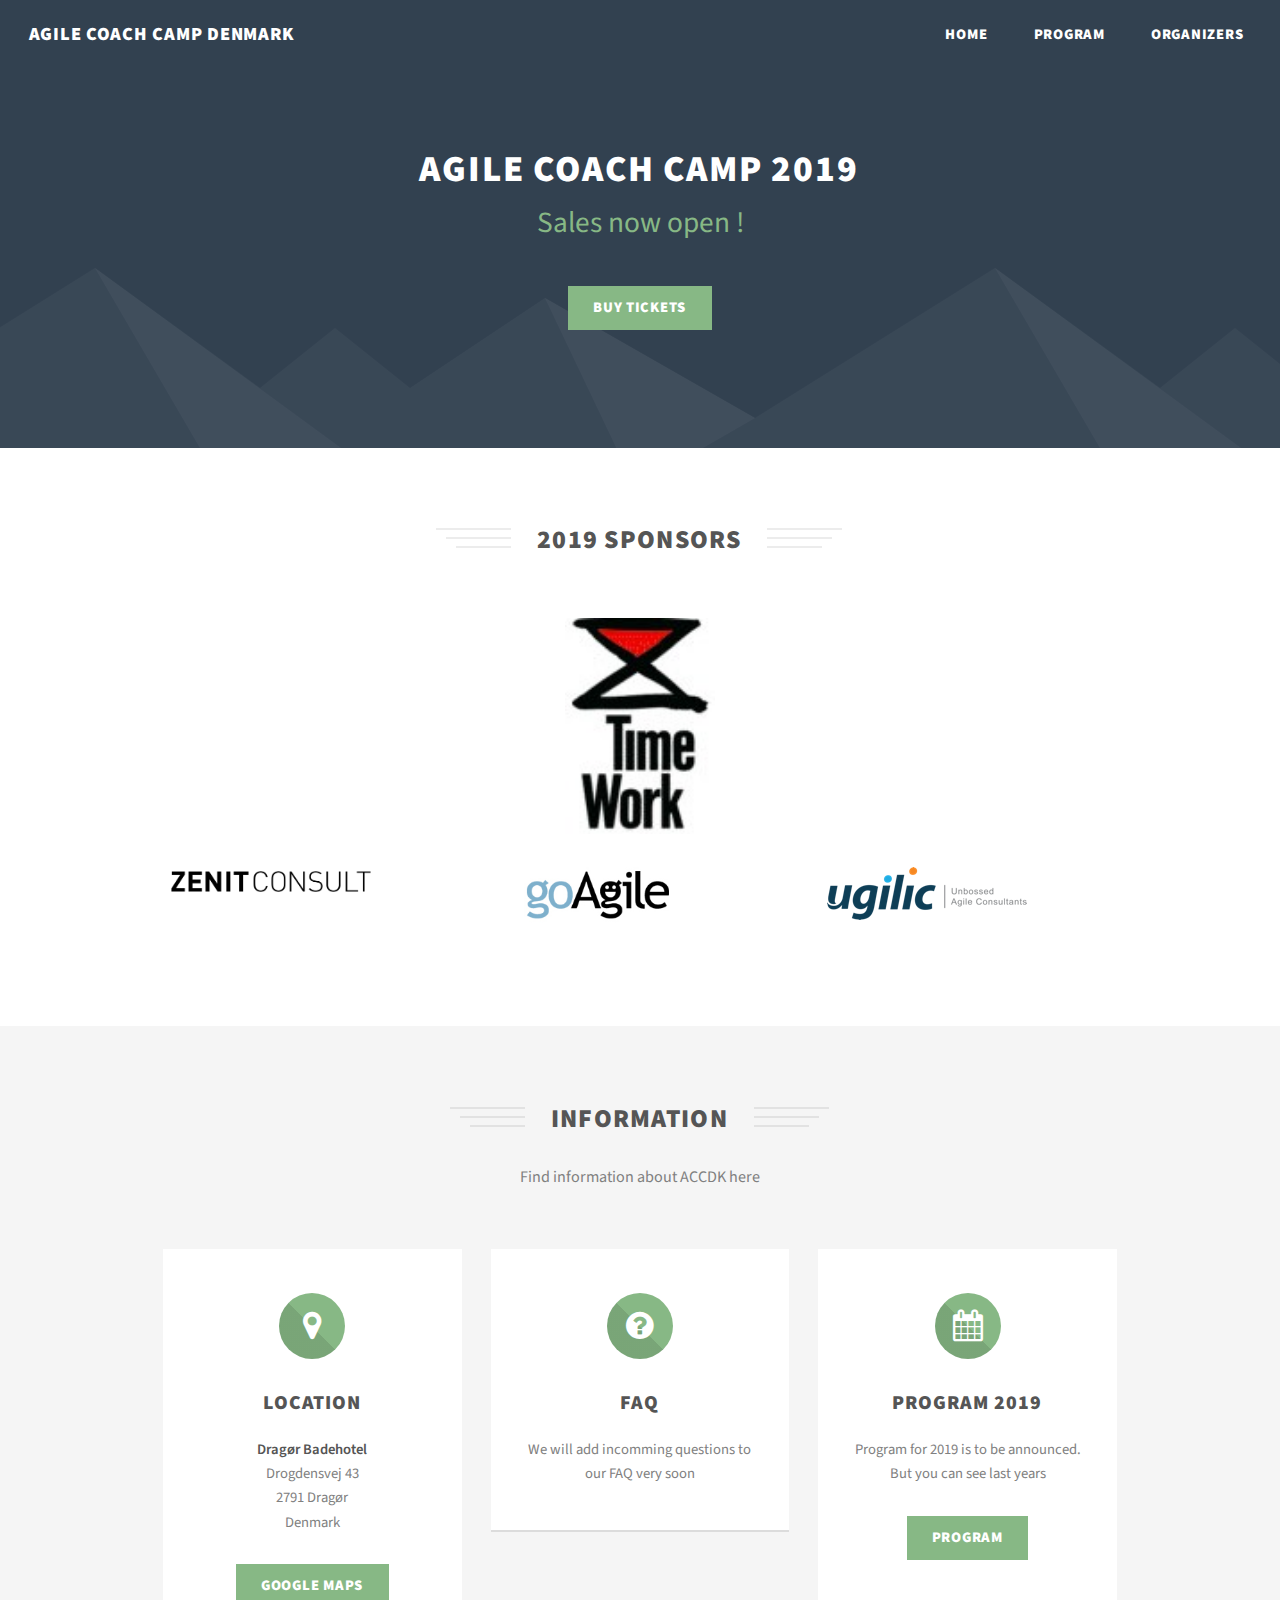
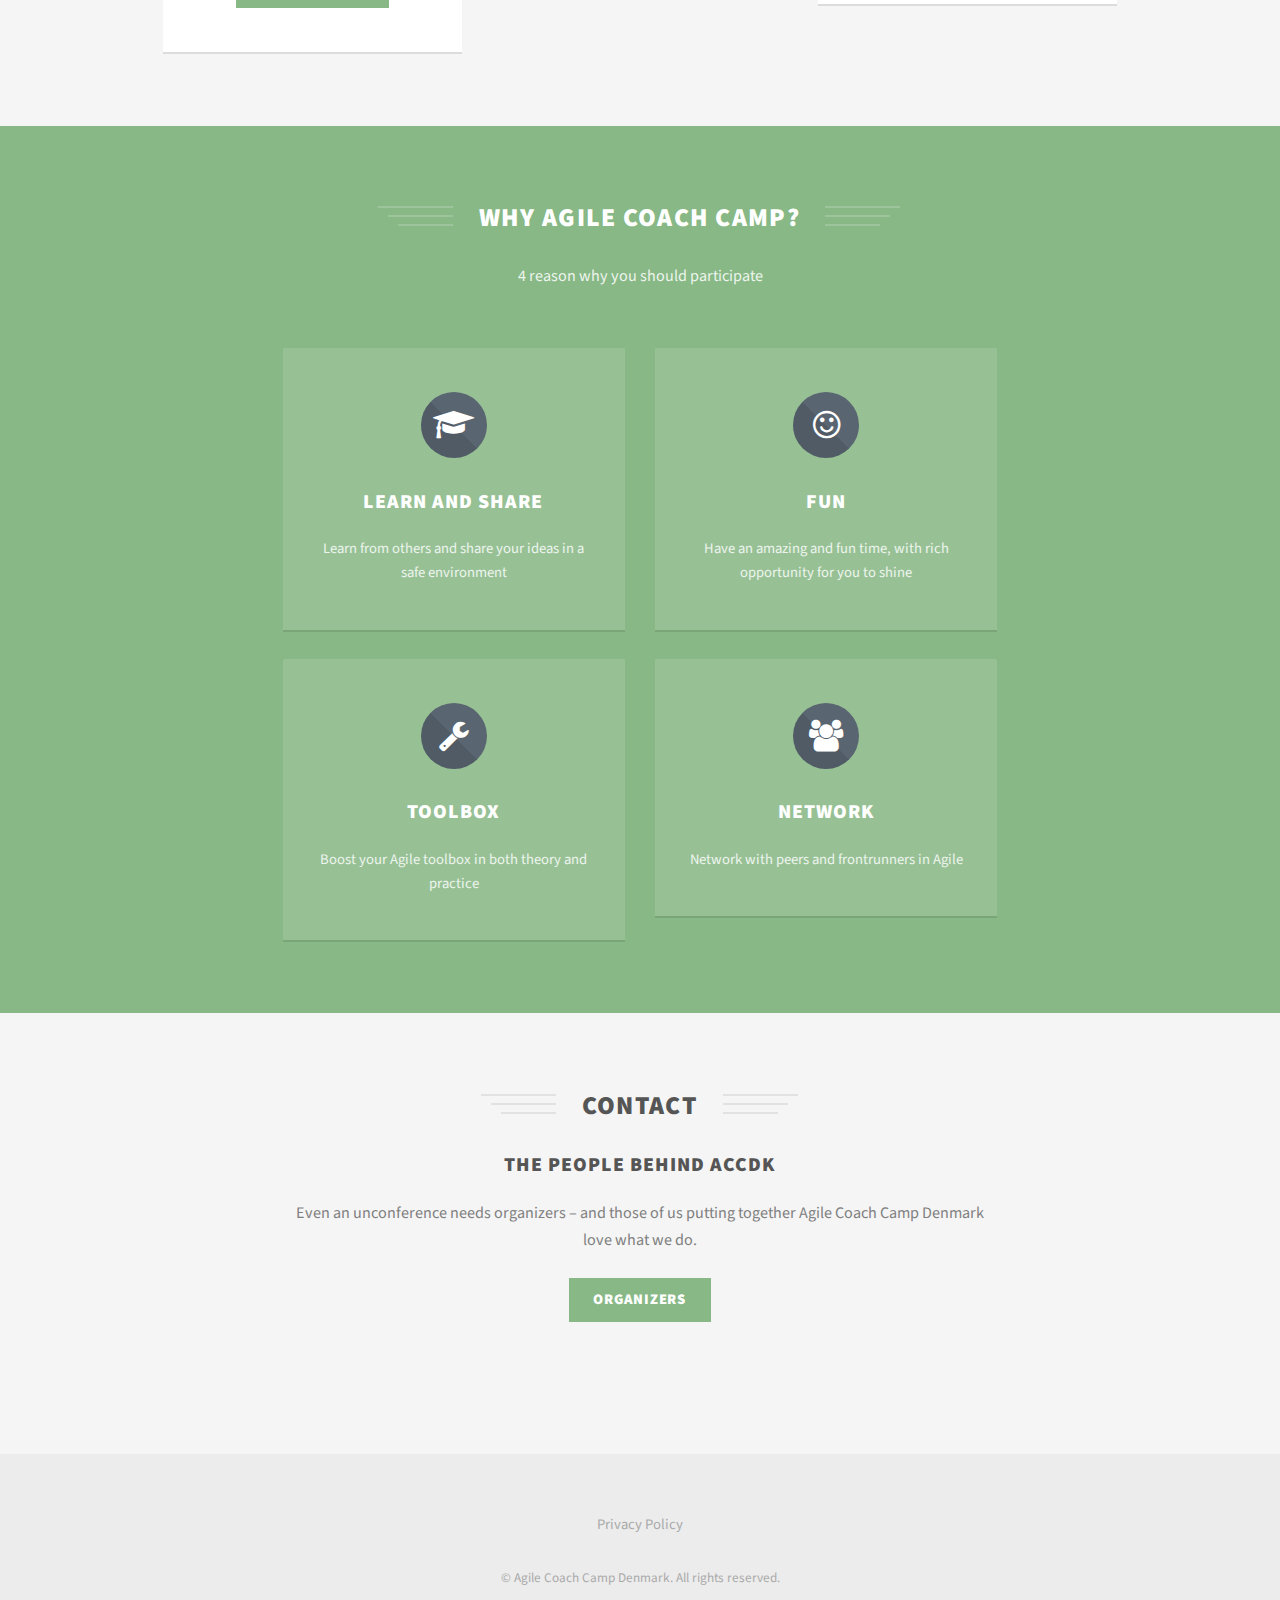
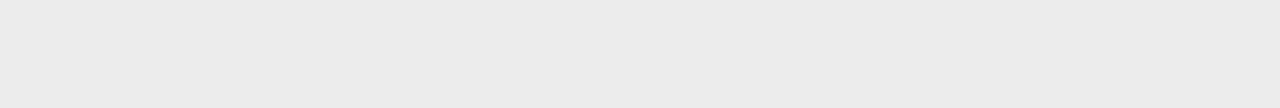
==== index.html @ fc53290f "Link added and text updated" ====
<!DOCTYPE HTML>
<!--
	Elevation by Pixelarity
	pixelarity.com | hello@pixelarity.com
	License: pixelarity.com/license
-->
<html>

<head>
	<title>ACCDK</title>
	<meta charset="utf-8" />
	<meta name="viewport" content="width=device-width, initial-scale=1, user-scalable=no" />
	<link rel="stylesheet" href="assets/css/main.css" />
</head>

<body class="landing is-preload">
	<div id="page-wrapper">

		<!-- Header -->
		<header id="header" class="alt">
			<h1><a href="index.html">Agile Coach Camp Denmark</a></h1>
			<nav id="nav">
				<ul>
					<li><a href="index.html">Home</a></li>
					<li><a href="program.html">Program</a></li>
					<!-- <li><a href="faq.html">FAQ</a></li> -->
					<li><a href="organizers.html">Organizers</a></li>
				</ul>
			</nav>
		</header>

		<!-- Banner -->
		<section id="banner">
			<h2>Agile Coach Camp 2019</h2>
			<p>Sales now open !</p>
			<ul class="actions special">
				<!-- <li><a target="_blank" href="https://www.youtube.com/watch?v=vhBuiyk7rZU" class="button">2017 Video on Youtube</a></li> -->
				<li><a target="_blank" href="https://www.eventbrite.com/e/accdk2019-tickets-55067062065" class="button">Buy tickets</a></li>
			</ul>
		</section>
		<!-- Sponsors -->
		<div class="wrapper style3">
			<section class="container">
				<header class="major">
					<h2>2019 Sponsors</h2>
				</header>

				<!-- Main sponsor -->
				<div class="row">
					<div class="col-3 col-12-narrower">
						<!-- empty col -->
					</div>
					<div class="col-6 col-12-narrower">
						<section class="special">
							<a href="#" class="image" ><img class="center" style="width: 150px" src="images/timework.jpg" alt="" /></a>
						</section>
					</div>

					<div class="col-3 col-12-narrower">
						<!-- empty col -->
					</div>

				</div>

				<div class="row">

			<div class="col-12 col-12-narrower"><br></div>

				</div>
				<!-- Other sponsors -->
				<div class="row">

					<div class="col-3 col-12-narrower">
						<section class="special">
							<a href="#" class="image fit"><img class="center" style="width: 200px" src="images/zenit.png" alt="" /></a>
						</section>
					</div>
					<div class="col-1 col-12-narrower">
						<!-- empty col -->
					</div>

					<div class="col-3 col-12-narrower">
						<section class="special">
							<a href="#" class="image fit"><img class="center" style="width: 150px" src="images/goagile.jpg" alt="" /></a>
						</section>
					</div>
					<div class="col-1 col-12-narrower">
						<!-- empty col -->
					</div>
					<div class="col-3 col-12-narrower">
						<section class="special">
							<a href="#" class="image fit"><img class="center" style="width: 200px" src="images/ugilic.png" alt="" /></a>
						</section>
					</div>
				</div>
			</section>
		</div>



		<!-- Information -->
		<div class="wrapper style1">
			<section class="container">
				<header class="major">
					<h2>Information</h2>
					<p>Find information about ACCDK here</p>
				</header>
				<div class="row gtr-uniform">
					<div class="col-4 col-12-narrower">
						<section class="box special">
							<p>
							<i class="icon major fa-map-marker"></i>
							<h3>Location</h3>
							<b>Dragør Badehotel</b><br>
							Drogdensvej 43<br>
							2791 Dragør<br>
							Denmark
							</p>
							<ul class="actions special">
								<li><a target="_blank" href="https://www.google.com/maps/place/Copenhagen+Airporthotel+%2F+Drag%C3%B8r+Badehotel/@55.5902562,12.6710978,17z/data=!3m1!4b1!4m5!3m4!1s0x4653aa4b12df335d:0x55a344639cdb1934!8m2!3d55.5902562!4d12.6732865" class="button">Google maps</a></li>
							</ul>

						</section>
					</div>
					<div class="col-4 col-12-narrower">
						<section class="box special">
							<i class="icon major fa-question-circle"></i>
							<h3>FAQ</h3>
							<p>We will add incomming questions to our FAQ very soon</p>
							<!-- <p>If you have any questions regarding ACCDK, visit our FAQ</p> -->
							<!-- <ul class="actions special">
								<li><a href="#" class="button">FAQ</a></li>
							</ul> -->
						</section>
					</div>
					<div class="col-4 col-12-narrower">
						<section class="box special">
							<i class="icon major fa-calendar"></i>
							<h3>Program 2019</h3>
							<p>Program for 2019 is to be announced. But you can see last years</p>
							<ul class="actions special">
								<li><a href="program.html" class="button">Program</a></li>
							</ul>
						</section>
					</div>
				</div>
			</section>
		</div>


		<!-- Two -->
		<div class="wrapper style2">
			<section class="container medium">
				<header class="major">
					<h2>Why Agile Coach Camp?</h2>
					<p>4 reason why you should participate</p>
				</header>
				<div class="row gtr-uniform">
					<div class="col-6 col-12-narrower">
						<section class="box special">
							<i class="icon major alt fa-graduation-cap"></i>
							<h3>Learn and share</h3>
							<p>Learn from others and share your ideas in a safe environment</p>
						</section>
					</div>
					<div class="col-6 col-12-narrower">
						<section class="box special">
							<i class="icon major alt fa-smile-o"></i>
							<h3>Fun</h3>
							<p>Have an amazing and fun time, with rich opportunity for you to shine</p>
						</section>
					</div>
					<div class="col-6 col-12-narrower">
						<section class="box special">
							<i class="icon major alt fa-wrench"></i>
							<h3>Toolbox</h3>
							<p>Boost your Agile toolbox in both theory and practice</p>
						</section>
					</div>
					<div class="col-6 col-12-narrower">
						<section class="box special">
							<i class="icon major alt fa-users"></i>
							<h3>Network</h3>
							<p>Network with peers and frontrunners in Agile</p>
						</section>
					</div>
				</div>
			</section>
		</div>


		<!-- Four -->
		<div class="wrapper style1">
			<section class="container medium">
				<header class="major">
					<h2>Contact</h2>
					<h3>The people behind ACCDK</h3>

					<p>
						Even an unconference needs organizers – and those of us putting together Agile Coach Camp Denmark love what we do.
					</p>
					<br>
					<ul class="actions special">
						<li><a href="organizers.html" class="button">Organizers</a></li>
					</ul>
				</header>

			</section>
		</div>

		<!-- Footer -->
		<footer id="footer">
			<ul class="menu">
				<li><a href="#">Privacy Policy</a></li>
			</ul>
			<div class="copyright">
				&copy; Agile Coach Camp Denmark. All rights reserved.
			</div>
		</footer>

	</div>

	<!-- Scripts -->
	<script src="assets/js/jquery.min.js"></script>
	<script src="assets/js/jquery.dropotron.min.js"></script>
	<script src="assets/js/jquery.scrollex.min.js"></script>
	<script src="assets/js/browser.min.js"></script>
	<script src="assets/js/breakpoints.min.js"></script>
	<script src="assets/js/util.js"></script>
	<script src="assets/js/main.js"></script>

</body>

</html>
---- assets/css/main.css ----
@import url("font-awesome.min.css");
@import url("https://fonts.googleapis.com/css?family=Source+Sans+Pro:400,400italic,600,600italic,700,900");
/*
	Elevation by Pixelarity
	pixelarity.com | hello@pixelarity.com
	License: pixelarity.com/license
*/
html,
body,
div,
span,
applet,
object,
iframe,
h1,
h2,
h3,
h4,
h5,
h6,
p,
blockquote,
pre,
a,
abbr,
acronym,
address,
big,
cite,
code,
del,
dfn,
em,
img,
ins,
kbd,
q,
s,
samp,
small,
strike,
strong,
sub,
sup,
tt,
var,
b,
u,
i,
center,
dl,
dt,
dd,
ol,
ul,
li,
fieldset,
form,
label,
legend,
table,
caption,
tbody,
tfoot,
thead,
tr,
th,
td,
article,
aside,
canvas,
details,
embed,
figure,
figcaption,
footer,
header,
hgroup,
menu,
nav,
output,
ruby,
section,
summary,
time,
mark,
audio,
video {
  margin: 0;
  padding: 0;
  border: 0;
  font-size: 100%;
  font: inherit;
  vertical-align: baseline; }

article,
aside,
details,
figcaption,
figure,
footer,
header,
hgroup,
menu,
nav,
section {
  display: block; }

body {
  line-height: 1; }

ol,
ul {
  list-style: none; }

blockquote,
q {
  quotes: none; }
  blockquote:before, blockquote:after,
  q:before,
  q:after {
    content: '';
    content: none; }

table {
  border-collapse: collapse;
  border-spacing: 0; }

body {
  -webkit-text-size-adjust: none; }

mark {
  background-color: transparent;
  color: inherit; }

input::-moz-focus-inner {
  border: 0;
  padding: 0; }

input,
select,
textarea {
  -moz-appearance: none;
  -webkit-appearance: none;
  -ms-appearance: none;
  appearance: none; }

/* Basic */
html {
  box-sizing: border-box; }

*,
*:before,
*:after {
  box-sizing: inherit; }

body {
  background: #ffffff; }
  body.is-preload *,
  body.is-preload *:before,
  body.is-preload *:after {
    -moz-animation: none !important;
    -webkit-animation: none !important;
    -ms-animation: none !important;
    animation: none !important;
    -moz-transition: none !important;
    -webkit-transition: none !important;
    -ms-transition: none !important;
    transition: none !important; }

body,
input,
select,
textarea {
  color: #808080;
  font-family: "Source Sans Pro", Helvetica, sans-serif;
  font-size: 13pt;
  font-weight: 400;
  line-height: 1.65em; }

a {
  -moz-transition: color 0.2s ease-in-out;
  -webkit-transition: color 0.2s ease-in-out;
  -ms-transition: color 0.2s ease-in-out;
  transition: color 0.2s ease-in-out;
  color: #87b885;
  text-decoration: underline; }
  a:hover {
    color: #87b885 !important;
    text-decoration: none; }

strong,
b {
  color: #555555;
  font-weight: 600; }

em,
i {
  font-style: italic; }

p {
  margin: 0 0 2em 0; }

h1,
h2,
h3,
h4,
h5,
h6 {
  color: #555555;
  font-weight: 900;
  letter-spacing: 0.05em;
  line-height: 1em;
  margin: 0 0 1em 0;
  text-indent: -0.05em;
  text-transform: uppercase; }
  h1 a,
  h2 a,
  h3 a,
  h4 a,
  h5 a,
  h6 a {
    color: inherit;
    text-decoration: none; }

h2 {
  font-size: 1.75em;
  line-height: 1.5em; }

h3 {
  font-size: 1.35em;
  line-height: 1.5em; }

h4 {
  font-size: 1.1em;
  line-height: 1.5em; }

h5 {
  font-size: 0.9em;
  line-height: 1.5em; }

h6 {
  font-size: 0.7em;
  line-height: 1.5em; }

sub {
  font-size: 0.8em;
  position: relative;
  top: 0.5em; }

sup {
  font-size: 0.8em;
  position: relative;
  top: -0.5em; }

hr {
  border: 0;
  border-bottom: solid 1px #dddddd;
  margin: 2em 0; }
  hr.major {
    margin: 3em 0; }

blockquote {
  border-left: solid 4px #dddddd;
  font-style: italic;
  margin: 0 0 2em 0;
  padding: 0.5em 0 0.5em 2em; }

pre {
  -webkit-overflow-scrolling: touch;
  background: #f0f0f0;
  font-family: monospace;
  font-size: 0.9em;
  line-height: 1.75em;
  margin: 0 0 2em 0;
  overflow-x: auto;
  padding: 1em 1.5em; }

code {
  background: #f0f0f0;
  font-family: monospace;
  font-size: 0.9em;
  margin: 0 0.25em;
  padding: 0.25em 0.65em; }

.align-left {
  text-align: left; }

.align-center {
  text-align: center; }

.align-right {
  text-align: right; }

/* Row */
.row {
  display: flex;
  flex-wrap: wrap;
  box-sizing: border-box;
  align-items: stretch; }
  .row > * {
    box-sizing: border-box; }
  .row.gtr-uniform > * > :last-child {
    margin-bottom: 0; }
  .row.aln-left {
    justify-content: flex-start; }
  .row.aln-center {
    justify-content: center; }
  .row.aln-right {
    justify-content: flex-end; }
  .row.aln-top {
    align-items: flex-start; }
  .row.aln-middle {
    align-items: center; }
  .row.aln-bottom {
    align-items: flex-end; }
  .row > .imp {
    order: -1; }
  .row > .col-1 {
    width: 8.3333333333%; }
  .row > .off-1 {
    margin-left: 8.3333333333%; }
  .row > .col-2 {
    width: 16.6666666667%; }
  .row > .off-2 {
    margin-left: 16.6666666667%; }
  .row > .col-3 {
    width: 25%; }
  .row > .off-3 {
    margin-left: 25%; }
  .row > .col-4 {
    width: 33.3333333333%; }
  .row > .off-4 {
    margin-left: 33.3333333333%; }
  .row > .col-5 {
    width: 41.6666666667%; }
  .row > .off-5 {
    margin-left: 41.6666666667%; }
  .row > .col-6 {
    width: 50%; }
  .row > .off-6 {
    margin-left: 50%; }
  .row > .col-7 {
    width: 58.3333333333%; }
  .row > .off-7 {
    margin-left: 58.3333333333%; }
  .row > .col-8 {
    width: 66.6666666667%; }
  .row > .off-8 {
    margin-left: 66.6666666667%; }
  .row > .col-9 {
    width: 75%; }
  .row > .off-9 {
    margin-left: 75%; }
  .row > .col-10 {
    width: 83.3333333333%; }
  .row > .off-10 {
    margin-left: 83.3333333333%; }
  .row > .col-11 {
    width: 91.6666666667%; }
  .row > .off-11 {
    margin-left: 91.6666666667%; }
  .row > .col-12 {
    width: 100%; }
  .row > .off-12 {
    margin-left: 100%; }
  .row.gtr-0 {
    margin-top: 0;
    margin-left: 0em; }
    .row.gtr-0 > * {
      padding: 0 0 0 0em; }
    .row.gtr-0.gtr-uniform {
      margin-top: 0em; }
      .row.gtr-0.gtr-uniform > * {
        padding-top: 0em; }
  .row.gtr-25 {
    margin-top: 0;
    margin-left: -0.75em; }
    .row.gtr-25 > * {
      padding: 0 0 0 0.75em; }
    .row.gtr-25.gtr-uniform {
      margin-top: -0.75em; }
      .row.gtr-25.gtr-uniform > * {
        padding-top: 0.75em; }
  .row.gtr-50 {
    margin-top: 0;
    margin-left: -1.5em; }
    .row.gtr-50 > * {
      padding: 0 0 0 1.5em; }
    .row.gtr-50.gtr-uniform {
      margin-top: -1.5em; }
      .row.gtr-50.gtr-uniform > * {
        padding-top: 1.5em; }
  .row {
    margin-top: 0;
    margin-left: -3em; }
    .row > * {
      padding: 0 0 0 3em; }
    .row.gtr-uniform {
      margin-top: -3em; }
      .row.gtr-uniform > * {
        padding-top: 3em; }
  .row.gtr-150 {
    margin-top: 0;
    margin-left: -4.5em; }
    .row.gtr-150 > * {
      padding: 0 0 0 4.5em; }
    .row.gtr-150.gtr-uniform {
      margin-top: -4.5em; }
      .row.gtr-150.gtr-uniform > * {
        padding-top: 4.5em; }
  .row.gtr-200 {
    margin-top: 0;
    margin-left: -6em; }
    .row.gtr-200 > * {
      padding: 0 0 0 6em; }
    .row.gtr-200.gtr-uniform {
      margin-top: -6em; }
      .row.gtr-200.gtr-uniform > * {
        padding-top: 6em; }
  @media screen and (max-width: 1680px) {
    .row {
      display: flex;
      flex-wrap: wrap;
      box-sizing: border-box;
      align-items: stretch; }
      .row > * {
        box-sizing: border-box; }
      .row.gtr-uniform > * > :last-child {
        margin-bottom: 0; }
      .row.aln-left {
        justify-content: flex-start; }
      .row.aln-center {
        justify-content: center; }
      .row.aln-right {
        justify-content: flex-end; }
      .row.aln-top {
        align-items: flex-start; }
      .row.aln-middle {
        align-items: center; }
      .row.aln-bottom {
        align-items: flex-end; }
      .row > .imp-wide {
        order: -1; }
      .row > .col-1-wide {
        width: 8.3333333333%; }
      .row > .off-1-wide {
        margin-left: 8.3333333333%; }
      .row > .col-2-wide {
        width: 16.6666666667%; }
      .row > .off-2-wide {
        margin-left: 16.6666666667%; }
      .row > .col-3-wide {
        width: 25%; }
      .row > .off-3-wide {
        margin-left: 25%; }
      .row > .col-4-wide {
        width: 33.3333333333%; }
      .row > .off-4-wide {
        margin-left: 33.3333333333%; }
      .row > .col-5-wide {
        width: 41.6666666667%; }
      .row > .off-5-wide {
        margin-left: 41.6666666667%; }
      .row > .col-6-wide {
        width: 50%; }
      .row > .off-6-wide {
        margin-left: 50%; }
      .row > .col-7-wide {
        width: 58.3333333333%; }
      .row > .off-7-wide {
        margin-left: 58.3333333333%; }
      .row > .col-8-wide {
        width: 66.6666666667%; }
      .row > .off-8-wide {
        margin-left: 66.6666666667%; }
      .row > .col-9-wide {
        width: 75%; }
      .row > .off-9-wide {
        margin-left: 75%; }
      .row > .col-10-wide {
        width: 83.3333333333%; }
      .row > .off-10-wide {
        margin-left: 83.3333333333%; }
      .row > .col-11-wide {
        width: 91.6666666667%; }
      .row > .off-11-wide {
        margin-left: 91.6666666667%; }
      .row > .col-12-wide {
        width: 100%; }
      .row > .off-12-wide {
        margin-left: 100%; }
      .row.gtr-0 {
        margin-top: 0;
        margin-left: 0em; }
        .row.gtr-0 > * {
          padding: 0 0 0 0em; }
        .row.gtr-0.gtr-uniform {
          margin-top: 0em; }
          .row.gtr-0.gtr-uniform > * {
            padding-top: 0em; }
      .row.gtr-25 {
        margin-top: 0;
        margin-left: -0.625em; }
        .row.gtr-25 > * {
          padding: 0 0 0 0.625em; }
        .row.gtr-25.gtr-uniform {
          margin-top: -0.625em; }
          .row.gtr-25.gtr-uniform > * {
            padding-top: 0.625em; }
      .row.gtr-50 {
        margin-top: 0;
        margin-left: -1.25em; }
        .row.gtr-50 > * {
          padding: 0 0 0 1.25em; }
        .row.gtr-50.gtr-uniform {
          margin-top: -1.25em; }
          .row.gtr-50.gtr-uniform > * {
            padding-top: 1.25em; }
      .row {
        margin-top: 0;
        margin-left: -2.5em; }
        .row > * {
          padding: 0 0 0 2.5em; }
        .row.gtr-uniform {
          margin-top: -2.5em; }
          .row.gtr-uniform > * {
            padding-top: 2.5em; }
      .row.gtr-150 {
        margin-top: 0;
        margin-left: -3.75em; }
        .row.gtr-150 > * {
          padding: 0 0 0 3.75em; }
        .row.gtr-150.gtr-uniform {
          margin-top: -3.75em; }
          .row.gtr-150.gtr-uniform > * {
            padding-top: 3.75em; }
      .row.gtr-200 {
        margin-top: 0;
        margin-left: -5em; }
        .row.gtr-200 > * {
          padding: 0 0 0 5em; }
        .row.gtr-200.gtr-uniform {
          margin-top: -5em; }
          .row.gtr-200.gtr-uniform > * {
            padding-top: 5em; } }
  @media screen and (max-width: 1280px) {
    .row {
      display: flex;
      flex-wrap: wrap;
      box-sizing: border-box;
      align-items: stretch; }
      .row > * {
        box-sizing: border-box; }
      .row.gtr-uniform > * > :last-child {
        margin-bottom: 0; }
      .row.aln-left {
        justify-content: flex-start; }
      .row.aln-center {
        justify-content: center; }
      .row.aln-right {
        justify-content: flex-end; }
      .row.aln-top {
        align-items: flex-start; }
      .row.aln-middle {
        align-items: center; }
      .row.aln-bottom {
        align-items: flex-end; }
      .row > .imp-normal {
        order: -1; }
      .row > .col-1-normal {
        width: 8.3333333333%; }
      .row > .off-1-normal {
        margin-left: 8.3333333333%; }
      .row > .col-2-normal {
        width: 16.6666666667%; }
      .row > .off-2-normal {
        margin-left: 16.6666666667%; }
      .row > .col-3-normal {
        width: 25%; }
      .row > .off-3-normal {
        margin-left: 25%; }
      .row > .col-4-normal {
        width: 33.3333333333%; }
      .row > .off-4-normal {
        margin-left: 33.3333333333%; }
      .row > .col-5-normal {
        width: 41.6666666667%; }
      .row > .off-5-normal {
        margin-left: 41.6666666667%; }
      .row > .col-6-normal {
        width: 50%; }
      .row > .off-6-normal {
        margin-left: 50%; }
      .row > .col-7-normal {
        width: 58.3333333333%; }
      .row > .off-7-normal {
        margin-left: 58.3333333333%; }
      .row > .col-8-normal {
        width: 66.6666666667%; }
      .row > .off-8-normal {
        margin-left: 66.6666666667%; }
      .row > .col-9-normal {
        width: 75%; }
      .row > .off-9-normal {
        margin-left: 75%; }
      .row > .col-10-normal {
        width: 83.3333333333%; }
      .row > .off-10-normal {
        margin-left: 83.3333333333%; }
      .row > .col-11-normal {
        width: 91.6666666667%; }
      .row > .off-11-normal {
        margin-left: 91.6666666667%; }
      .row > .col-12-normal {
        width: 100%; }
      .row > .off-12-normal {
        margin-left: 100%; }
      .row.gtr-0 {
        margin-top: 0;
        margin-left: 0em; }
        .row.gtr-0 > * {
          padding: 0 0 0 0em; }
        .row.gtr-0.gtr-uniform {
          margin-top: 0em; }
          .row.gtr-0.gtr-uniform > * {
            padding-top: 0em; }
      .row.gtr-25 {
        margin-top: 0;
        margin-left: -0.5em; }
        .row.gtr-25 > * {
          padding: 0 0 0 0.5em; }
        .row.gtr-25.gtr-uniform {
          margin-top: -0.5em; }
          .row.gtr-25.gtr-uniform > * {
            padding-top: 0.5em; }
      .row.gtr-50 {
        margin-top: 0;
        margin-left: -1em; }
        .row.gtr-50 > * {
          padding: 0 0 0 1em; }
        .row.gtr-50.gtr-uniform {
          margin-top: -1em; }
          .row.gtr-50.gtr-uniform > * {
            padding-top: 1em; }
      .row {
        margin-top: 0;
        margin-left: -2em; }
        .row > * {
          padding: 0 0 0 2em; }
        .row.gtr-uniform {
          margin-top: -2em; }
          .row.gtr-uniform > * {
            padding-top: 2em; }
      .row.gtr-150 {
        margin-top: 0;
        margin-left: -3em; }
        .row.gtr-150 > * {
          padding: 0 0 0 3em; }
        .row.gtr-150.gtr-uniform {
          margin-top: -3em; }
          .row.gtr-150.gtr-uniform > * {
            padding-top: 3em; }
      .row.gtr-200 {
        margin-top: 0;
        margin-left: -4em; }
        .row.gtr-200 > * {
          padding: 0 0 0 4em; }
        .row.gtr-200.gtr-uniform {
          margin-top: -4em; }
          .row.gtr-200.gtr-uniform > * {
            padding-top: 4em; } }
  @media screen and (max-width: 980px) {
    .row {
      display: flex;
      flex-wrap: wrap;
      box-sizing: border-box;
      align-items: stretch; }
      .row > * {
        box-sizing: border-box; }
      .row.gtr-uniform > * > :last-child {
        margin-bottom: 0; }
      .row.aln-left {
        justify-content: flex-start; }
      .row.aln-center {
        justify-content: center; }
      .row.aln-right {
        justify-content: flex-end; }
      .row.aln-top {
        align-items: flex-start; }
      .row.aln-middle {
        align-items: center; }
      .row.aln-bottom {
        align-items: flex-end; }
      .row > .imp-narrow {
        order: -1; }
      .row > .col-1-narrow {
        width: 8.3333333333%; }
      .row > .off-1-narrow {
        margin-left: 8.3333333333%; }
      .row > .col-2-narrow {
        width: 16.6666666667%; }
      .row > .off-2-narrow {
        margin-left: 16.6666666667%; }
      .row > .col-3-narrow {
        width: 25%; }
      .row > .off-3-narrow {
        margin-left: 25%; }
      .row > .col-4-narrow {
        width: 33.3333333333%; }
      .row > .off-4-narrow {
        margin-left: 33.3333333333%; }
      .row > .col-5-narrow {
        width: 41.6666666667%; }
      .row > .off-5-narrow {
        margin-left: 41.6666666667%; }
      .row > .col-6-narrow {
        width: 50%; }
      .row > .off-6-narrow {
        margin-left: 50%; }
      .row > .col-7-narrow {
        width: 58.3333333333%; }
      .row > .off-7-narrow {
        margin-left: 58.3333333333%; }
      .row > .col-8-narrow {
        width: 66.6666666667%; }
      .row > .off-8-narrow {
        margin-left: 66.6666666667%; }
      .row > .col-9-narrow {
        width: 75%; }
      .row > .off-9-narrow {
        margin-left: 75%; }
      .row > .col-10-narrow {
        width: 83.3333333333%; }
      .row > .off-10-narrow {
        margin-left: 83.3333333333%; }
      .row > .col-11-narrow {
        width: 91.6666666667%; }
      .row > .off-11-narrow {
        margin-left: 91.6666666667%; }
      .row > .col-12-narrow {
        width: 100%; }
      .row > .off-12-narrow {
        margin-left: 100%; }
      .row.gtr-0 {
        margin-top: 0;
        margin-left: 0em; }
        .row.gtr-0 > * {
          padding: 0 0 0 0em; }
        .row.gtr-0.gtr-uniform {
          margin-top: 0em; }
          .row.gtr-0.gtr-uniform > * {
            padding-top: 0em; }
      .row.gtr-25 {
        margin-top: 0;
        margin-left: -0.5em; }
        .row.gtr-25 > * {
          padding: 0 0 0 0.5em; }
        .row.gtr-25.gtr-uniform {
          margin-top: -0.5em; }
          .row.gtr-25.gtr-uniform > * {
            padding-top: 0.5em; }
      .row.gtr-50 {
        margin-top: 0;
        margin-left: -1em; }
        .row.gtr-50 > * {
          padding: 0 0 0 1em; }
        .row.gtr-50.gtr-uniform {
          margin-top: -1em; }
          .row.gtr-50.gtr-uniform > * {
            padding-top: 1em; }
      .row {
        margin-top: 0;
        margin-left: -2em; }
        .row > * {
          padding: 0 0 0 2em; }
        .row.gtr-uniform {
          margin-top: -2em; }
          .row.gtr-uniform > * {
            padding-top: 2em; }
      .row.gtr-150 {
        margin-top: 0;
        margin-left: -3em; }
        .row.gtr-150 > * {
          padding: 0 0 0 3em; }
        .row.gtr-150.gtr-uniform {
          margin-top: -3em; }
          .row.gtr-150.gtr-uniform > * {
            padding-top: 3em; }
      .row.gtr-200 {
        margin-top: 0;
        margin-left: -4em; }
        .row.gtr-200 > * {
          padding: 0 0 0 4em; }
        .row.gtr-200.gtr-uniform {
          margin-top: -4em; }
          .row.gtr-200.gtr-uniform > * {
            padding-top: 4em; } }
  @media screen and (max-width: 840px) {
    .row {
      display: flex;
      flex-wrap: wrap;
      box-sizing: border-box;
      align-items: stretch; }
      .row > * {
        box-sizing: border-box; }
      .row.gtr-uniform > * > :last-child {
        margin-bottom: 0; }
      .row.aln-left {
        justify-content: flex-start; }
      .row.aln-center {
        justify-content: center; }
      .row.aln-right {
        justify-content: flex-end; }
      .row.aln-top {
        align-items: flex-start; }
      .row.aln-middle {
        align-items: center; }
      .row.aln-bottom {
        align-items: flex-end; }
      .row > .imp-narrower {
        order: -1; }
      .row > .col-1-narrower {
        width: 8.3333333333%; }
      .row > .off-1-narrower {
        margin-left: 8.3333333333%; }
      .row > .col-2-narrower {
        width: 16.6666666667%; }
      .row > .off-2-narrower {
        margin-left: 16.6666666667%; }
      .row > .col-3-narrower {
        width: 25%; }
      .row > .off-3-narrower {
        margin-left: 25%; }
      .row > .col-4-narrower {
        width: 33.3333333333%; }
      .row > .off-4-narrower {
        margin-left: 33.3333333333%; }
      .row > .col-5-narrower {
        width: 41.6666666667%; }
      .row > .off-5-narrower {
        margin-left: 41.6666666667%; }
      .row > .col-6-narrower {
        width: 50%; }
      .row > .off-6-narrower {
        margin-left: 50%; }
      .row > .col-7-narrower {
        width: 58.3333333333%; }
      .row > .off-7-narrower {
        margin-left: 58.3333333333%; }
      .row > .col-8-narrower {
        width: 66.6666666667%; }
      .row > .off-8-narrower {
        margin-left: 66.6666666667%; }
      .row > .col-9-narrower {
        width: 75%; }
      .row > .off-9-narrower {
        margin-left: 75%; }
      .row > .col-10-narrower {
        width: 83.3333333333%; }
      .row > .off-10-narrower {
        margin-left: 83.3333333333%; }
      .row > .col-11-narrower {
        width: 91.6666666667%; }
      .row > .off-11-narrower {
        margin-left: 91.6666666667%; }
      .row > .col-12-narrower {
        width: 100%; }
      .row > .off-12-narrower {
        margin-left: 100%; }
      .row.gtr-0 {
        margin-top: 0;
        margin-left: 0em; }
        .row.gtr-0 > * {
          padding: 0 0 0 0em; }
        .row.gtr-0.gtr-uniform {
          margin-top: 0em; }
          .row.gtr-0.gtr-uniform > * {
            padding-top: 0em; }
      .row.gtr-25 {
        margin-top: 0;
        margin-left: -0.5em; }
        .row.gtr-25 > * {
          padding: 0 0 0 0.5em; }
        .row.gtr-25.gtr-uniform {
          margin-top: -0.5em; }
          .row.gtr-25.gtr-uniform > * {
            padding-top: 0.5em; }
      .row.gtr-50 {
        margin-top: 0;
        margin-left: -1em; }
        .row.gtr-50 > * {
          padding: 0 0 0 1em; }
        .row.gtr-50.gtr-uniform {
          margin-top: -1em; }
          .row.gtr-50.gtr-uniform > * {
            padding-top: 1em; }
      .row {
        margin-top: 0;
        margin-left: -2em; }
        .row > * {
          padding: 0 0 0 2em; }
        .row.gtr-uniform {
          margin-top: -2em; }
          .row.gtr-uniform > * {
            padding-top: 2em; }
      .row.gtr-150 {
        margin-top: 0;
        margin-left: -3em; }
        .row.gtr-150 > * {
          padding: 0 0 0 3em; }
        .row.gtr-150.gtr-uniform {
          margin-top: -3em; }
          .row.gtr-150.gtr-uniform > * {
            padding-top: 3em; }
      .row.gtr-200 {
        margin-top: 0;
        margin-left: -4em; }
        .row.gtr-200 > * {
          padding: 0 0 0 4em; }
        .row.gtr-200.gtr-uniform {
          margin-top: -4em; }
          .row.gtr-200.gtr-uniform > * {
            padding-top: 4em; } }
  @media screen and (max-width: 736px) {
    .row {
      display: flex;
      flex-wrap: wrap;
      box-sizing: border-box;
      align-items: stretch; }
      .row > * {
        box-sizing: border-box; }
      .row.gtr-uniform > * > :last-child {
        margin-bottom: 0; }
      .row.aln-left {
        justify-content: flex-start; }
      .row.aln-center {
        justify-content: center; }
      .row.aln-right {
        justify-content: flex-end; }
      .row.aln-top {
        align-items: flex-start; }
      .row.aln-middle {
        align-items: center; }
      .row.aln-bottom {
        align-items: flex-end; }
      .row > .imp-mobile {
        order: -1; }
      .row > .col-1-mobile {
        width: 8.3333333333%; }
      .row > .off-1-mobile {
        margin-left: 8.3333333333%; }
      .row > .col-2-mobile {
        width: 16.6666666667%; }
      .row > .off-2-mobile {
        margin-left: 16.6666666667%; }
      .row > .col-3-mobile {
        width: 25%; }
      .row > .off-3-mobile {
        margin-left: 25%; }
      .row > .col-4-mobile {
        width: 33.3333333333%; }
      .row > .off-4-mobile {
        margin-left: 33.3333333333%; }
      .row > .col-5-mobile {
        width: 41.6666666667%; }
      .row > .off-5-mobile {
        margin-left: 41.6666666667%; }
      .row > .col-6-mobile {
        width: 50%; }
      .row > .off-6-mobile {
        margin-left: 50%; }
      .row > .col-7-mobile {
        width: 58.3333333333%; }
      .row > .off-7-mobile {
        margin-left: 58.3333333333%; }
      .row > .col-8-mobile {
        width: 66.6666666667%; }
      .row > .off-8-mobile {
        margin-left: 66.6666666667%; }
      .row > .col-9-mobile {
        width: 75%; }
      .row > .off-9-mobile {
        margin-left: 75%; }
      .row > .col-10-mobile {
        width: 83.3333333333%; }
      .row > .off-10-mobile {
        margin-left: 83.3333333333%; }
      .row > .col-11-mobile {
        width: 91.6666666667%; }
      .row > .off-11-mobile {
        margin-left: 91.6666666667%; }
      .row > .col-12-mobile {
        width: 100%; }
      .row > .off-12-mobile {
        margin-left: 100%; }
      .row.gtr-0 {
        margin-top: 0;
        margin-left: 0em; }
        .row.gtr-0 > * {
          padding: 0 0 0 0em; }
        .row.gtr-0.gtr-uniform {
          margin-top: 0em; }
          .row.gtr-0.gtr-uniform > * {
            padding-top: 0em; }
      .row.gtr-25 {
        margin-top: 0;
        margin-left: -0.5em; }
        .row.gtr-25 > * {
          padding: 0 0 0 0.5em; }
        .row.gtr-25.gtr-uniform {
          margin-top: -0.5em; }
          .row.gtr-25.gtr-uniform > * {
            padding-top: 0.5em; }
      .row.gtr-50 {
        margin-top: 0;
        margin-left: -1em; }
        .row.gtr-50 > * {
          padding: 0 0 0 1em; }
        .row.gtr-50.gtr-uniform {
          margin-top: -1em; }
          .row.gtr-50.gtr-uniform > * {
            padding-top: 1em; }
      .row {
        margin-top: 0;
        margin-left: -2em; }
        .row > * {
          padding: 0 0 0 2em; }
        .row.gtr-uniform {
          margin-top: -2em; }
          .row.gtr-uniform > * {
            padding-top: 2em; }
      .row.gtr-150 {
        margin-top: 0;
        margin-left: -3em; }
        .row.gtr-150 > * {
          padding: 0 0 0 3em; }
        .row.gtr-150.gtr-uniform {
          margin-top: -3em; }
          .row.gtr-150.gtr-uniform > * {
            padding-top: 3em; }
      .row.gtr-200 {
        margin-top: 0;
        margin-left: -4em; }
        .row.gtr-200 > * {
          padding: 0 0 0 4em; }
        .row.gtr-200.gtr-uniform {
          margin-top: -4em; }
          .row.gtr-200.gtr-uniform > * {
            padding-top: 4em; } }
  @media screen and (max-width: 480px) {
    .row {
      display: flex;
      flex-wrap: wrap;
      box-sizing: border-box;
      align-items: stretch; }
      .row > * {
        box-sizing: border-box; }
      .row.gtr-uniform > * > :last-child {
        margin-bottom: 0; }
      .row.aln-left {
        justify-content: flex-start; }
      .row.aln-center {
        justify-content: center; }
      .row.aln-right {
        justify-content: flex-end; }
      .row.aln-top {
        align-items: flex-start; }
      .row.aln-middle {
        align-items: center; }
      .row.aln-bottom {
        align-items: flex-end; }
      .row > .imp-mobilep {
        order: -1; }
      .row > .col-1-mobilep {
        width: 8.3333333333%; }
      .row > .off-1-mobilep {
        margin-left: 8.3333333333%; }
      .row > .col-2-mobilep {
        width: 16.6666666667%; }
      .row > .off-2-mobilep {
        margin-left: 16.6666666667%; }
      .row > .col-3-mobilep {
        width: 25%; }
      .row > .off-3-mobilep {
        margin-left: 25%; }
      .row > .col-4-mobilep {
        width: 33.3333333333%; }
      .row > .off-4-mobilep {
        margin-left: 33.3333333333%; }
      .row > .col-5-mobilep {
        width: 41.6666666667%; }
      .row > .off-5-mobilep {
        margin-left: 41.6666666667%; }
      .row > .col-6-mobilep {
        width: 50%; }
      .row > .off-6-mobilep {
        margin-left: 50%; }
      .row > .col-7-mobilep {
        width: 58.3333333333%; }
      .row > .off-7-mobilep {
        margin-left: 58.3333333333%; }
      .row > .col-8-mobilep {
        width: 66.6666666667%; }
      .row > .off-8-mobilep {
        margin-left: 66.6666666667%; }
      .row > .col-9-mobilep {
        width: 75%; }
      .row > .off-9-mobilep {
        margin-left: 75%; }
      .row > .col-10-mobilep {
        width: 83.3333333333%; }
      .row > .off-10-mobilep {
        margin-left: 83.3333333333%; }
      .row > .col-11-mobilep {
        width: 91.6666666667%; }
      .row > .off-11-mobilep {
        margin-left: 91.6666666667%; }
      .row > .col-12-mobilep {
        width: 100%; }
      .row > .off-12-mobilep {
        margin-left: 100%; }
      .row.gtr-0 {
        margin-top: 0;
        margin-left: 0em; }
        .row.gtr-0 > * {
          padding: 0 0 0 0em; }
        .row.gtr-0.gtr-uniform {
          margin-top: 0em; }
          .row.gtr-0.gtr-uniform > * {
            padding-top: 0em; }
      .row.gtr-25 {
        margin-top: 0;
        margin-left: -0.5em; }
        .row.gtr-25 > * {
          padding: 0 0 0 0.5em; }
        .row.gtr-25.gtr-uniform {
          margin-top: -0.5em; }
          .row.gtr-25.gtr-uniform > * {
            padding-top: 0.5em; }
      .row.gtr-50 {
        margin-top: 0;
        margin-left: -1em; }
        .row.gtr-50 > * {
          padding: 0 0 0 1em; }
        .row.gtr-50.gtr-uniform {
          margin-top: -1em; }
          .row.gtr-50.gtr-uniform > * {
            padding-top: 1em; }
      .row {
        margin-top: 0;
        margin-left: -2em; }
        .row > * {
          padding: 0 0 0 2em; }
        .row.gtr-uniform {
          margin-top: -2em; }
          .row.gtr-uniform > * {
            padding-top: 2em; }
      .row.gtr-150 {
        margin-top: 0;
        margin-left: -3em; }
        .row.gtr-150 > * {
          padding: 0 0 0 3em; }
        .row.gtr-150.gtr-uniform {
          margin-top: -3em; }
          .row.gtr-150.gtr-uniform > * {
            padding-top: 3em; }
      .row.gtr-200 {
        margin-top: 0;
        margin-left: -4em; }
        .row.gtr-200 > * {
          padding: 0 0 0 4em; }
        .row.gtr-200.gtr-uniform {
          margin-top: -4em; }
          .row.gtr-200.gtr-uniform > * {
            padding-top: 4em; } }

/* Container */
.container {
  margin: 0 auto;
  width: 75em; }
  .container.medium {
    width: 56.25em; }
  @media screen and (max-width: 1280px) {
    .container {
      width: 65em; }
      .container.medium {
        width: 48.75em; } }
  @media screen and (max-width: 980px) {
    .container {
      width: 90%; }
      .container.medium {
        width: 67.5%; } }
  @media screen and (max-width: 840px) {
    .container {
      width: 90%; }
      .container.medium {
        width: 90%; } }
  @media screen and (max-width: 736px) {
    .container {
      width: 100%; }
      .container.medium {
        width: 100%; } }

/* Section/Article */
section.special,
article.special {
  text-align: center; }

header p {
  color: #aaa;
  margin: 0 0 1.5em 0;
  position: relative; }
header h2 + p {
  font-size: 1.25em;
  line-height: 1.5em;
  margin-top: -1em; }
header h3 + p {
  font-size: 1.1em;
  line-height: 1.5em;
  margin-top: -0.85em; }
header h4 + p,
header h5 + p,
header h6 + p {
  font-size: 0.9em;
  line-height: 1.5em;
  margin-top: -0.75em; }
header.major {
  margin: 0 auto 4em auto;
  max-width: 56.25em;
  text-align: center; }
  header.major > :first-child {
    white-space: nowrap; }
    header.major > :first-child:before, header.major > :first-child:after {
      background-image: url("images/header-major-on-light.svg");
      background-repeat: no-repeat;
      content: '';
      display: inline-block;
      height: 20px;
      width: 150px; }
    header.major > :first-child:before {
      background-position: center right;
      margin-right: 1em; }
    header.major > :first-child:after {
      -moz-transform: scaleX(-1);
      -webkit-transform: scaleX(-1);
      -ms-transform: scaleX(-1);
      transform: scaleX(-1);
      background-position: center left;
      margin-left: 1em; }
  header.major p {
    color: #808080;
    font-size: 1.1em;
    line-height: 1.65em;
    margin: 0 auto 0 auto; }

/* Form */
form {
  margin: 0 0 2em 0; }

label {
  color: #555555;
  display: block;
  font-size: 0.9em;
  font-weight: 900;
  margin: 0 0 1em 0; }

input[type="text"],
input[type="password"],
input[type="email"],
select,
textarea {
  -moz-appearance: none;
  -webkit-appearance: none;
  -ms-appearance: none;
  appearance: none;
  border: 0;
  border: solid 1px #dddddd;
  border-radius: 0;
  color: inherit;
  display: block;
  outline: 0;
  padding: 0 1em;
  text-decoration: none;
  width: 100%; }
  input[type="text"]:invalid,
  input[type="password"]:invalid,
  input[type="email"]:invalid,
  select:invalid,
  textarea:invalid {
    box-shadow: none; }
  input[type="text"]:focus,
  input[type="password"]:focus,
  input[type="email"]:focus,
  select:focus,
  textarea:focus {
    border-color: #87b885;
    box-shadow: 0 0 0 1px #87b885; }

select {
  background-image: url("data:image/svg+xml;charset=utf8,%3Csvg xmlns='http://www.w3.org/2000/svg' width='40' height='40' preserveAspectRatio='none' viewBox='0 0 40 40'%3E%3Cpath d='M9.4,12.3l10.4,10.4l10.4-10.4c0.2-0.2,0.5-0.4,0.9-0.4c0.3,0,0.6,0.1,0.9,0.4l3.3,3.3c0.2,0.2,0.4,0.5,0.4,0.9 c0,0.4-0.1,0.6-0.4,0.9L20.7,31.9c-0.2,0.2-0.5,0.4-0.9,0.4c-0.3,0-0.6-0.1-0.9-0.4L4.3,17.3c-0.2-0.2-0.4-0.5-0.4-0.9 c0-0.4,0.1-0.6,0.4-0.9l3.3-3.3c0.2-0.2,0.5-0.4,0.9-0.4S9.1,12.1,9.4,12.3z' fill='%23dddddd' /%3E%3C/svg%3E");
  background-size: 1.25em;
  background-repeat: no-repeat;
  background-position: calc(100% - 1em) center;
  height: 2.75em;
  padding-right: 2.75em;
  text-overflow: ellipsis; }
  select:focus::-ms-value {
    background-color: transparent; }
  select::-ms-expand {
    display: none; }
  select option {
    color: #555555;
    background: #ffffff; }

input[type="text"],
input[type="password"],
input[type="email"],
select {
  height: 2.75em; }

textarea {
  padding: 0.75em 1em; }

input[type="checkbox"],
input[type="radio"] {
  -moz-appearance: none;
  -webkit-appearance: none;
  -ms-appearance: none;
  appearance: none;
  display: block;
  float: left;
  margin-right: -2em;
  opacity: 0;
  width: 1em;
  z-index: -1; }
  input[type="checkbox"] + label,
  input[type="radio"] + label {
    text-decoration: none;
    color: #808080;
    cursor: pointer;
    display: inline-block;
    font-size: 1em;
    font-weight: 400;
    padding-left: 2.4em;
    padding-right: 0.75em;
    position: relative; }
    input[type="checkbox"] + label:before,
    input[type="radio"] + label:before {
      -moz-osx-font-smoothing: grayscale;
      -webkit-font-smoothing: antialiased;
      font-family: FontAwesome;
      font-style: normal;
      font-weight: normal;
      text-transform: none !important; }
    input[type="checkbox"] + label:before,
    input[type="radio"] + label:before {
      background: #f0f0f0;
      content: '';
      display: inline-block;
      height: 1.65em;
      left: 0;
      line-height: 1.58125em;
      position: absolute;
      text-align: center;
      top: 0;
      width: 1.65em; }
  input[type="checkbox"]:checked + label:before,
  input[type="radio"]:checked + label:before {
    background: #596571;
    color: #ffffff;
    content: '\f00c'; }
  input[type="checkbox"]:focus + label:before,
  input[type="radio"]:focus + label:before {
    box-shadow: 0 0 0 2px #87b885; }

input[type="radio"] + label:before {
  border-radius: 100%; }

::-webkit-input-placeholder {
  color: #aaa !important;
  opacity: 1.0; }

:-moz-placeholder {
  color: #aaa !important;
  opacity: 1.0; }

::-moz-placeholder {
  color: #aaa !important;
  opacity: 1.0; }

:-ms-input-placeholder {
  color: #aaa !important;
  opacity: 1.0; }

/* Box */
.box {
  background: #fff;
  box-shadow: 0 2px 0 0 rgba(0, 0, 0, 0.1);
  margin-bottom: 2em;
  padding: 2.25em; }
  .box > :last-child,
  .box > :last-child > :last-child,
  .box > :last-child > :last-child > :last-child {
    margin-bottom: 0; }
  .box.special {
    padding: 3em 2.25em; }
  .box.alt {
    background: none;
    box-shadow: none;
    padding: 0; }

/* Icon */
.icon {
  text-decoration: none;
  border-bottom: none;
  position: relative; }
  .icon:before {
    -moz-osx-font-smoothing: grayscale;
    -webkit-font-smoothing: antialiased;
    font-family: FontAwesome;
    font-style: normal;
    font-weight: normal;
    text-transform: none !important; }
  .icon > .label {
    display: none; }
  .icon.major {
    background-image: -moz-linear-gradient(45deg, rgba(0,0,0,0.1) 50%, rgba(0,0,0,0) 0%);
    background-image: -webkit-linear-gradient(45deg, rgba(0,0,0,0.1) 50%, rgba(0,0,0,0) 0%);
    background-image: -ms-linear-gradient(45deg, rgba(0,0,0,0.1) 50%, rgba(0,0,0,0) 0%);
    background-image: linear-gradient(45deg, rgba(0,0,0,0.1) 50%, rgba(0,0,0,0) 0%);
    background-color: #87b885;
    border-radius: 100%;
    color: #ffffff;
    cursor: default;
    display: block;
    height: 4.5em;
    line-height: 4.5em;
    margin: 0 auto 2em auto;
    text-align: center;
    width: 4.5em; }
    .icon.major:before {
      font-size: 32px; }
    .icon.major.alt {
      background-color: #596571;
      color: #ffffff; }

/* Image */
.image {
  border: 0;
  display: inline-block;
  position: relative; }
  .image img {
    display: block; }
  .image.left {
    float: left;
    padding: 0 1.5em 1em 0;
    top: 0.25em; }
  .image.right {
    float: right;
    padding: 0 0 1em 1.5em;
    top: 0.25em; }
  .image.fit {
    display: block;
    margin: 0 0 2em 0;
    width: 100%; }
    .image.fit img {
      display: block;
      width: 100%; }

/* List */
ol {
  list-style: decimal;
  margin: 0 0 2em 0;
  padding-left: 1.25em; }
  ol li {
    padding-left: 0.25em; }

ul {
  list-style: disc;
  margin: 0 0 2em 0;
  padding-left: 1em; }
  ul li {
    padding-left: 0.5em; }
  ul.alt {
    list-style: none;
    padding-left: 0; }
    ul.alt li {
      border-top: solid 1px #dddddd;
      padding: 0.5em 0; }
      ul.alt li:first-child {
        border-top: 0;
        padding-top: 0; }

dl {
  margin: 0 0 2em 0; }

/* Actions */
ul.actions {
  display: -moz-flex;
  display: -webkit-flex;
  display: -ms-flex;
  display: flex;
  cursor: default;
  list-style: none;
  margin-left: -1em;
  padding-left: 0; }
  ul.actions li {
    padding: 0 0 0 1em;
    vertical-align: middle; }
  ul.actions.special {
    -moz-justify-content: center;
    -webkit-justify-content: center;
    -ms-justify-content: center;
    justify-content: center;
    width: 100%;
    margin-left: 0; }
    ul.actions.special li:first-child {
      padding-left: 0; }
  ul.actions.stacked {
    -moz-flex-direction: column;
    -webkit-flex-direction: column;
    -ms-flex-direction: column;
    flex-direction: column;
    margin-left: 0; }
    ul.actions.stacked li {
      padding: 1.3em 0 0 0; }
      ul.actions.stacked li:first-child {
        padding-top: 0; }
  ul.actions.fit {
    width: calc(100%+1em); }
    ul.actions.fit li {
      -moz-flex-grow: 1;
      -webkit-flex-grow: 1;
      -ms-flex-grow: 1;
      flex-grow: 1;
      -moz-flex-shrink: 1;
      -webkit-flex-shrink: 1;
      -ms-flex-shrink: 1;
      flex-shrink: 1;
      width: 100%; }
      ul.actions.fit li > * {
        width: 100%; }
    ul.actions.fit.stacked {
      width: 100%; }
  @media screen and (max-width: 480px) {
    ul.actions:not(.fixed) {
      -moz-flex-direction: column;
      -webkit-flex-direction: column;
      -ms-flex-direction: column;
      flex-direction: column;
      margin-left: 0;
      width: 100% !important; }
      ul.actions:not(.fixed) li {
        -moz-flex-grow: 1;
        -webkit-flex-grow: 1;
        -ms-flex-grow: 1;
        flex-grow: 1;
        -moz-flex-shrink: 1;
        -webkit-flex-shrink: 1;
        -ms-flex-shrink: 1;
        flex-shrink: 1;
        padding: 1em 0 0 0;
        text-align: center;
        width: 100%; }
        ul.actions:not(.fixed) li > * {
          width: 100%; }
        ul.actions:not(.fixed) li:first-child {
          padding-top: 0; }
        ul.actions:not(.fixed) li input[type="submit"],
        ul.actions:not(.fixed) li input[type="reset"],
        ul.actions:not(.fixed) li input[type="button"],
        ul.actions:not(.fixed) li button,
        ul.actions:not(.fixed) li .button {
          width: 100%; }
          ul.actions:not(.fixed) li input[type="submit"].icon:before,
          ul.actions:not(.fixed) li input[type="reset"].icon:before,
          ul.actions:not(.fixed) li input[type="button"].icon:before,
          ul.actions:not(.fixed) li button.icon:before,
          ul.actions:not(.fixed) li .button.icon:before {
            margin-left: -0.5em; } }

/* Icons */
ul.icons {
  cursor: default;
  list-style: none;
  padding-left: 0; }
  ul.icons li {
    display: inline-block;
    padding: 0 1em 0 0; }
    ul.icons li:last-child {
      padding-right: 0; }
    ul.icons li .icon:before {
      font-size: 2em; }

/* Labeled Icons */
ul.labeled-icons {
  list-style: none;
  padding-left: 0;
  text-align: left; }
  ul.labeled-icons li {
    border-top: solid 1px #dddddd;
    padding: 1.25em 0 1.25em 2.75em;
    position: relative; }
    ul.labeled-icons li:first-child {
      border-top: 0;
      padding-top: 0; }
      ul.labeled-icons li:first-child .icon {
        top: 0; }
    ul.labeled-icons li a {
      color: inherit;
      text-decoration: none; }
    ul.labeled-icons li .icon {
      background-color: #808080;
      border-radius: 100%;
      color: #ffffff;
      cursor: default;
      font-size: 1em;
      height: 1.75em;
      left: 0;
      line-height: 1.75em;
      position: absolute;
      text-align: center;
      top: 1.25em;
      width: 1.75em; }
      ul.labeled-icons li .icon:before {
        font-size: 16px; }
      ul.labeled-icons li .icon.fa-twitter {
        background-color: #4eafdc; }
      ul.labeled-icons li .icon.fa-facebook {
        background-color: #456bc9; }
      ul.labeled-icons li .icon.fa-linkedin {
        background-color: #0291d9; }

/* Menu */
ul.menu {
  cursor: default;
  list-style: none;
  padding-left: 0; }
  ul.menu li {
    border-left: solid 1px #dddddd;
    display: inline-block;
    line-height: 1em;
    margin: 0 0 0 1em;
    padding: 0 0 0 1em; }
    ul.menu li:first-child {
      border-left: 0;
      margin-left: 0;
      padding-left: 0; }

/* Table */
.table-wrapper {
  -webkit-overflow-scrolling: touch;
  overflow-x: auto; }

table {
  margin: 0 0 2em 0;
  width: 100%; }
  table tbody tr:nth-child(2n+1) {
    background-color: #f0f0f0; }
  table td {
    padding: 0.75em 0.75em; }
  table th {
    color: #555555;
    font-size: 0.9em;
    font-weight: 900;
    padding: 0 0.75em 0.75em 0.75em;
    text-align: left; }
  table thead {
    border-bottom: solid 2px #dddddd; }
  table tfoot {
    border-top: solid 2px #dddddd; }
  table.alt {
    border-collapse: separate; }
    table.alt tbody tr td {
      border: solid 1px #dddddd;
      border-left-width: 0;
      border-top-width: 0; }
      table.alt tbody tr td:first-child {
        border-left-width: 1px; }
    table.alt tbody tr:first-child td {
      border-top-width: 1px; }
    table.alt thead {
      border-bottom: 0; }
    table.alt tfoot {
      border-top: 0; }

/* Button */
input[type="submit"],
input[type="reset"],
input[type="button"],
button,
.button {
  -moz-appearance: none;
  -webkit-appearance: none;
  -ms-appearance: none;
  appearance: none;
  -moz-transition: background-color 0.2s ease-in-out, color 0.2s ease-in-out;
  -webkit-transition: background-color 0.2s ease-in-out, color 0.2s ease-in-out;
  -ms-transition: background-color 0.2s ease-in-out, color 0.2s ease-in-out;
  transition: background-color 0.2s ease-in-out, color 0.2s ease-in-out;
  background-color: #87b885;
  border: 0;
  border-radius: 0;
  color: #ffffff !important;
  cursor: pointer;
  display: inline-block;
  font-weight: 900;
  height: 3em;
  letter-spacing: 0.05em;
  line-height: 3em;
  padding: 0 1.75em;
  text-align: center;
  text-decoration: none;
  text-indent: -0.05em;
  text-transform: uppercase;
  white-space: nowrap; }
  input[type="submit"]:hover,
  input[type="reset"]:hover,
  input[type="button"]:hover,
  button:hover,
  .button:hover {
    background-color: #97c195;
    color: #ffffff !important; }
  input[type="submit"]:active,
  input[type="reset"]:active,
  input[type="button"]:active,
  button:active,
  .button:active {
    background-color: #77af75; }
  input[type="submit"].icon,
  input[type="reset"].icon,
  input[type="button"].icon,
  button.icon,
  .button.icon {
    padding-left: 1.35em; }
    input[type="submit"].icon:before,
    input[type="reset"].icon:before,
    input[type="button"].icon:before,
    button.icon:before,
    .button.icon:before {
      margin-right: 0.5em; }
  input[type="submit"].fit,
  input[type="reset"].fit,
  input[type="button"].fit,
  button.fit,
  .button.fit {
    width: 100%; }
  input[type="submit"].small,
  input[type="reset"].small,
  input[type="button"].small,
  button.small,
  .button.small {
    font-size: 0.8em;
    height: 2.475em;
    line-height: 2.475em; }
  input[type="submit"].large,
  input[type="reset"].large,
  input[type="button"].large,
  button.large,
  .button.large {
    font-size: 1.25em;
    height: 2.475em;
    line-height: 2.475em; }
  input[type="submit"].alt,
  input[type="reset"].alt,
  input[type="button"].alt,
  button.alt,
  .button.alt {
    background-color: transparent;
    box-shadow: inset 0 0 0 2px #dddddd;
    color: #555555 !important; }
    input[type="submit"].alt:hover,
    input[type="reset"].alt:hover,
    input[type="button"].alt:hover,
    button.alt:hover,
    .button.alt:hover {
      background-color: #f0f0f0; }
    input[type="submit"].alt:active,
    input[type="reset"].alt:active,
    input[type="button"].alt:active,
    button.alt:active,
    .button.alt:active {
      background-color: #dddddd; }
    input[type="submit"].alt.icon:before,
    input[type="reset"].alt.icon:before,
    input[type="button"].alt.icon:before,
    button.alt.icon:before,
    .button.alt.icon:before {
      color: #aaa; }
  input[type="submit"].primary,
  input[type="reset"].primary,
  input[type="button"].primary,
  button.primary,
  .button.primary {
    background-color: #87b885;
    color: #ffffff !important; }
    input[type="submit"].primary:hover,
    input[type="reset"].primary:hover,
    input[type="button"].primary:hover,
    button.primary:hover,
    .button.primary:hover {
      background-color: #97c195; }
    input[type="submit"].primary:active,
    input[type="reset"].primary:active,
    input[type="button"].primary:active,
    button.primary:active,
    .button.primary:active {
      background-color: #77af75; }
  input[type="submit"].disabled, input[type="submit"]:disabled,
  input[type="reset"].disabled,
  input[type="reset"]:disabled,
  input[type="button"].disabled,
  input[type="button"]:disabled,
  button.disabled,
  button:disabled,
  .button.disabled,
  .button:disabled {
    background-color: #808080 !important;
    box-shadow: none !important;
    color: #ffffff !important;
    cursor: default;
    opacity: 0.25; }

/* Wrapper */
.wrapper {
  padding: 6em 0; }
  .wrapper.style1 {
    background: #f5f5f5; }
  .wrapper.style2 {
    background: #87b885;
    color: #edf4ed; }
    .wrapper.style2 h2,
    .wrapper.style2 h3,
    .wrapper.style2 h4,
    .wrapper.style2 h5,
    .wrapper.style2 h6,
    .wrapper.style2 strong,
    .wrapper.style2 b,
    .wrapper.style2 th,
    .wrapper.style2 label {
      color: #ffffff; }
    .wrapper.style2 header p {
      color: #edf4ed; }
    .wrapper.style2 header.major > :first-child:before, .wrapper.style2 header.major > :first-child:after {
      background-image: url("images/header-major-on-dark.svg"); }
    .wrapper.style2 .box {
      background: #97c195; }
    .wrapper.style2 input[type="submit"],
    .wrapper.style2 input[type="reset"],
    .wrapper.style2 input[type="button"],
    .wrapper.style2 button,
    .wrapper.style2 .button {
      color: #87b885 !important;
      background: #ffffff; }
      .wrapper.style2 input[type="submit"].alt,
      .wrapper.style2 input[type="reset"].alt,
      .wrapper.style2 input[type="button"].alt,
      .wrapper.style2 button.alt,
      .wrapper.style2 .button.alt {
        background-color: transparent;
        box-shadow: inset 0 0 0 2px rgba(255, 255, 255, 0.5);
        color: #ffffff !important; }
        .wrapper.style2 input[type="submit"].alt:hover,
        .wrapper.style2 input[type="reset"].alt:hover,
        .wrapper.style2 input[type="button"].alt:hover,
        .wrapper.style2 button.alt:hover,
        .wrapper.style2 .button.alt:hover {
          background-color: rgba(255, 255, 255, 0.15); }
        .wrapper.style2 input[type="submit"].alt:active,
        .wrapper.style2 input[type="reset"].alt:active,
        .wrapper.style2 input[type="button"].alt:active,
        .wrapper.style2 button.alt:active,
        .wrapper.style2 .button.alt:active {
          background-color: rgba(255, 255, 255, 0.25); }
        .wrapper.style2 input[type="submit"].alt.icon:before,
        .wrapper.style2 input[type="reset"].alt.icon:before,
        .wrapper.style2 input[type="button"].alt.icon:before,
        .wrapper.style2 button.alt.icon:before,
        .wrapper.style2 .button.alt.icon:before {
          color: #dbeada; }
  .wrapper.style3 {
    background: #ffffff; }

/* Header */
#page-wrapper {
  padding-top: 3em; }

body.landing #page-wrapper {
  padding-top: 0; }

@-moz-keyframes reveal-header {
  0% {
    top: -5em; }
  100% {
    top: 0; } }
@-webkit-keyframes reveal-header {
  0% {
    top: -5em; }
  100% {
    top: 0; } }
@-ms-keyframes reveal-header {
  0% {
    top: -5em; }
  100% {
    top: 0; } }
@keyframes reveal-header {
  0% {
    top: -5em; }
  100% {
    top: 0; } }
#header {
  background: #2F3B47;
  color: #e0e2e3;
  cursor: default;
  height: 3.25em;
  left: 0;
  line-height: 3.25em;
  position: fixed;
  top: 0;
  width: 100%;
  z-index: 10000; }
  #header h1 {
    height: inherit;
    left: 1.25em;
    line-height: inherit;
    margin: 0;
    padding: 0;
    position: absolute;
    top: 0; }
    #header h1 a {
      font-size: 1.25em;
      color: #fff !important; }
  #header nav {
    height: inherit;
    line-height: inherit;
    position: absolute;
    right: 1.25em;
    top: 0;
    vertical-align: middle; }
    #header nav > ul {
      list-style: none;
      margin: 0;
      padding-left: 0; }
      #header nav > ul > li {
        display: inline-block;
        margin-left: 3em;
        padding-left: 0; }
        #header nav > ul > li > ul {
          display: none; }
        #header nav > ul > li a {
          color: #fff !important;
          display: inline-block;
          font-weight: 900;
          letter-spacing: 0.05em;
          text-decoration: none;
          text-indent: -0.05em;
          text-transform: uppercase; }
          #header nav > ul > li a.icon:before {
            margin-right: 0.75em;
            opacity: 0.5; }
        #header nav > ul > li.active > a {
          color: #fff; }
        #header nav > ul > li:first-child {
          margin-left: 0; }
        #header nav > ul > li .button {
          height: 2.25em;
          line-height: 2.25em;
          margin-bottom: 0;
          padding: 0 1.25em;
          position: relative;
          top: -0.075em;
          vertical-align: middle; }
  #header.reveal {
    -moz-animation: reveal-header 0.5s;
    -webkit-animation: reveal-header 0.5s;
    -ms-animation: reveal-header 0.5s;
    animation: reveal-header 0.5s; }
  #header.alt {
    -moz-animation: none;
    -webkit-animation: none;
    -ms-animation: none;
    animation: none;
    background: none;
    margin-top: 0.75em;
    position: absolute; }
    #header.alt h1 {
      left: 2em; }
    #header.alt nav {
      right: 2.5em; }
  #header .container {
    position: relative; }
    #header .container h1 {
      left: 0; }
    #header .container nav {
      right: 0; }

.dropotron {
  background: #ffffff;
  border: solid 1px #e0e0e0;
  box-shadow: 0 0.15em 0.15em 0 rgba(0, 0, 0, 0.05);
  color: #808080;
  list-style: none;
  margin-top: -0.75em;
  min-width: 12em;
  padding: 0.75em 0; }
  .dropotron.level-0 {
    font-size: 0.9em;
    margin-top: 1em; }
    .dropotron.level-0:before {
      -moz-transform: rotate(45deg);
      -webkit-transform: rotate(45deg);
      -ms-transform: rotate(45deg);
      transform: rotate(45deg);
      background: #ffffff;
      border: 0;
      border-color: #e0e0e0;
      border-style: solid;
      border-left-width: 1px;
      border-top-width: 1px;
      content: '';
      display: block;
      height: 1em;
      left: 50%;
      margin-left: -0.5em;
      position: absolute;
      top: -0.5em;
      width: 1em; }
  .dropotron li {
    border-top: solid 1px #dddddd; }
    .dropotron li > a {
      -moz-transition: none;
      -webkit-transition: none;
      -ms-transition: none;
      transition: none;
      color: #808080 !important;
      text-decoration: none;
      display: block;
      padding: 0.25em 0.75em; }
    .dropotron li:first-child {
      border-top: 0; }
    .dropotron li.active, .dropotron li:hover {
      background: #87b885; }
      .dropotron li.active > a, .dropotron li:hover > a {
        color: #ffffff !important; }

/* Banner */
#banner {
  background-color: #324150;
  background-image: url("images/banner.svg");
  background-position: 25% bottom;
  background-repeat: repeat-x;
  background-size: 1500px 300px;
  color: #fff;
  padding: 16em 0 14em 0;
  text-align: center; }
  #banner :last-child {
    margin-bottom: 0; }
  #banner h2 {
    color: inherit;
    font-size: 3em;
    line-height: 1.25em;
    margin: 0 0 0.5em 0;
    padding: 0; }
  #banner p {
    color: #87b885;
    font-size: 2em;
    margin-bottom: 1.75em; }
  #banner input[type="submit"].alt,
  #banner input[type="reset"].alt,
  #banner input[type="button"].alt,
  #banner button.alt,
  #banner .button.alt {
    background-color: transparent;
    box-shadow: inset 0 0 0 2px rgba(255, 255, 255, 0.5);
    color: #ffffff !important; }
    #banner input[type="submit"].alt:hover,
    #banner input[type="reset"].alt:hover,
    #banner input[type="button"].alt:hover,
    #banner button.alt:hover,
    #banner .button.alt:hover {
      background-color: rgba(255, 255, 255, 0.15); }
    #banner input[type="submit"].alt:active,
    #banner input[type="reset"].alt:active,
    #banner input[type="button"].alt:active,
    #banner button.alt:active,
    #banner .button.alt:active {
      background-color: rgba(255, 255, 255, 0.25); }
    #banner input[type="submit"].alt.icon:before,
    #banner input[type="reset"].alt.icon:before,
    #banner input[type="button"].alt.icon:before,
    #banner button.alt.icon:before,
    #banner .button.alt.icon:before {
      color: #dbeada; }

/* Footer */
#footer {
  background: #ececec;
  color: #aaa;
  padding: 4em 0 8em 0;
  text-align: center; }
  #footer .copyright {
    font-size: 0.9em;
    margin: 2em 0 0 0;
    padding: 0; }
  #footer .menu li {
    border-color: #ccc; }
  #footer .menu a {
    color: inherit;
    text-decoration: none; }

/* Wide */
@media screen and (max-width: 1680px) {
  /* Basic */
  body,
  input,
  select,
  textarea {
    font-size: 11pt; }

  /* Banner */
  #banner {
    background-size: 1125px 225px;
    padding: 12em 0 10em 0; } }
/* Normal */
@media screen and (max-width: 1280px) {
  /* Basic */
  body,
  input,
  select,
  textarea {
    font-size: 11pt; }

  /* Section/Article */
  header.major > :first-child:before, header.major > :first-child:after {
    background-size: 75px 20px;
    width: 75px; }

  /* Box */
  .box {
    padding: 1.75em 1.5em; }
    .box.special {
      padding: 3em 2.25em; }

  /* Wrapper */
  .wrapper {
    padding: 5em 0; }

  /* Banner */
  #banner {
    background-size: 900px 180px;
    padding: 10em 0 8em 0; }
    #banner h2 {
      font-size: 2.5em; } }
/* Narrow */
@media screen and (max-width: 980px) {
  /* Basic */
  body,
  input,
  select,
  textarea {
    font-size: 11pt; } }
/* Narrower */
#navPanel,
#navButton {
  display: none; }

@media screen and (max-width: 840px) {
  /* Basic */
  html,
  body {
    overflow-x: hidden; }

  body,
  input,
  select,
  textarea {
    font-size: 11pt; }

  /* Section/Article */
  header.major {
    overflow-x: hidden; }
    header.major > :first-child {
      display: inline-block;
      margin: 0;
      padding: 0 1em;
      position: relative; }
      header.major > :first-child:before, header.major > :first-child:after {
        background-position: right center;
        background-size: 300% 20px;
        display: block;
        height: 100%;
        position: absolute;
        top: 0;
        width: 200%; }
      header.major > :first-child:before {
        left: 100%; }
      header.major > :first-child:after {
        right: 100%; }
      header.major > :first-child + p {
        margin-top: 2em; }

  /* Box */
  .box {
    padding: 3em; }
    .box.special {
      margin-left: auto;
      margin-right: auto;
      max-width: 100%;
      padding: 4em 3em;
      width: 35em; }

  /* Wrapper */
  .wrapper {
    padding: 4em 0; }

  /* Header */
  #page-wrapper {
    padding-top: 0; }

  #header {
    display: none; }

  /* Banner */
  #banner {
    padding: 8em 2em; }

  /* Contact */
  #contact .actions {
    text-align: center; }
  #contact .labeled-icons {
    border-top: solid 1px #dddddd;
    margin: 2em 0 0 0;
    padding: 4em 0 0 0; }

  /* Off-Canvas Navigation */
  #page-wrapper {
    -moz-backface-visibility: hidden;
    -webkit-backface-visibility: hidden;
    -ms-backface-visibility: hidden;
    backface-visibility: hidden;
    -moz-transition: -moz-transform 0.5s ease;
    -webkit-transition: -webkit-transform 0.5s ease;
    -ms-transition: -ms-transform 0.5s ease;
    transition: transform 0.5s ease;
    padding-bottom: 1px; }

  #navButton {
    -moz-backface-visibility: hidden;
    -webkit-backface-visibility: hidden;
    -ms-backface-visibility: hidden;
    backface-visibility: hidden;
    -moz-transition: -moz-transform 0.5s ease;
    -webkit-transition: -webkit-transform 0.5s ease;
    -ms-transition: -ms-transform 0.5s ease;
    transition: transform 0.5s ease;
    display: block;
    height: 4em;
    left: 0;
    position: fixed;
    top: 0;
    width: 6em;
    z-index: 10001; }
    #navButton .toggle {
      text-decoration: none;
      height: 100%;
      left: 0;
      position: absolute;
      top: 0;
      width: 100%;
      border: 0;
      outline: 0; }
      #navButton .toggle:before {
        -moz-osx-font-smoothing: grayscale;
        -webkit-font-smoothing: antialiased;
        font-family: FontAwesome;
        font-style: normal;
        font-weight: normal;
        text-transform: none !important; }
      #navButton .toggle:before {
        content: '\f0c9';
        background: rgba(144, 144, 144, 0.65);
        color: #fff;
        display: block;
        font-size: 16px;
        height: 2.25em;
        left: 0.5em;
        line-height: 2.25em;
        position: absolute;
        text-align: center;
        top: 0.5em;
        width: 3.5em; }

  #navPanel {
    -moz-backface-visibility: hidden;
    -webkit-backface-visibility: hidden;
    -ms-backface-visibility: hidden;
    backface-visibility: hidden;
    -moz-transform: translateX(-275px);
    -webkit-transform: translateX(-275px);
    -ms-transform: translateX(-275px);
    transform: translateX(-275px);
    -moz-transition: -moz-transform 0.5s ease;
    -webkit-transition: -webkit-transform 0.5s ease;
    -ms-transition: -ms-transform 0.5s ease;
    transition: transform 0.5s ease;
    display: block;
    height: 100%;
    left: 0;
    overflow-y: auto;
    position: fixed;
    top: 0;
    width: 275px;
    z-index: 10002;
    background: #1f272e;
    color: #e0e2e3; }
    #navPanel .link {
      border-bottom: 0;
      border-top: solid 1px rgba(255, 255, 255, 0.05);
      color: #888;
      display: block;
      height: 44px;
      line-height: 44px;
      padding: 0 1em 0 1em;
      text-decoration: none; }
      #navPanel .link:first-child {
        border-top: 0; }
      #navPanel .link.depth-0 {
        color: #fff; }
      #navPanel .link .indent-1 {
        display: inline-block;
        width: 1em; }
      #navPanel .link .indent-2 {
        display: inline-block;
        width: 2em; }
      #navPanel .link .indent-3 {
        display: inline-block;
        width: 3em; }
      #navPanel .link .indent-4 {
        display: inline-block;
        width: 4em; }
      #navPanel .link .indent-5 {
        display: inline-block;
        width: 5em; }

  body.navPanel-visible #page-wrapper {
    -moz-transform: translateX(275px);
    -webkit-transform: translateX(275px);
    -ms-transform: translateX(275px);
    transform: translateX(275px); }
  body.navPanel-visible #navButton {
    -moz-transform: translateX(275px);
    -webkit-transform: translateX(275px);
    -ms-transform: translateX(275px);
    transform: translateX(275px); }
  body.navPanel-visible #navPanel {
    -moz-transform: translateX(0);
    -webkit-transform: translateX(0);
    -ms-transform: translateX(0);
    transform: translateX(0); } }
/* Mobile */
@media screen and (max-width: 736px) {
  /* Basic */
  body,
  input,
  select,
  textarea {
    font-size: 11pt; }

  h2 {
    font-size: 1.25em;
    line-height: 1.5em; }

  h3 {
    font-size: 1.1em;
    line-height: 1.5em; }

  h4 {
    font-size: 1em;
    line-height: 1.5em; }

  /* Section/Article */
  header.major {
    margin-bottom: 3em; }
    header.major > :first-child {
      padding: 0 0.5em; }
      header.major > :first-child:before, header.major > :first-child:after {
        background-size: 300% 10px; }
    header.major p {
      font-size: 1em; }

  /* Box */
  .box {
    padding: 2em; }
    .box.special {
      padding: 2em;
      width: 28em; }

  /* Wrapper */
  .wrapper {
    padding: 3em 2em; }

  /* Banner */
  #banner {
    background-size: 675px 135px;
    padding: 5em 2em 4em 2em; }
    #banner h2 {
      font-size: 2em; }
    #banner p {
      font-size: 1.25em; }

  /* Main */
  #main {
    padding: 2em 0; }

  /* Footer */
  #footer {
    padding: 2em 0; }
    #footer .copyright li {
      border-left: 0;
      display: block;
      margin-left: 0;
      padding-left: 0; } }
/* Mobile (Portrait) */
@media screen and (max-width: 480px) {
  /* Basic */
  html,
  body {
    min-width: 320px; }

  body,
  input,
  select,
  textarea {
    font-size: 11pt; }

  /* Menu */
  ul.menu li {
    border: 0;
    display: block;
    margin: 1em 0 0 0;
    padding: 0; }

  /* Button */
  input[type="submit"],
  input[type="reset"],
  input[type="button"],
  button,
  .button {
    padding: 0; }

  /* Box */
  .box {
    padding: 2em 1em; }
    .box.special {
      padding: 2em 1em;
      width: 100%; }

  /* Wrapper */
  .wrapper {
    padding: 3em 1em; }

  /* Banner */
  #banner {
    background-size: 540px 108px;
    padding: 7em 2em 6em 2em; }

  /* Contact */
  #contact {
    padding-top: 1em; } }
.center {
  display: block;
  margin-left: auto;
  margin-right: auto;
  width: 50%; }

.org-pic img {
  max-height: 200px; }

section.program {
  background: url("../../images/program.jpg");
  background-repeat: no-repeat;
  background-size: 500px;
  background-color: white;
  background-position: center 2%; }

/*# sourceMappingURL=main.css.map */
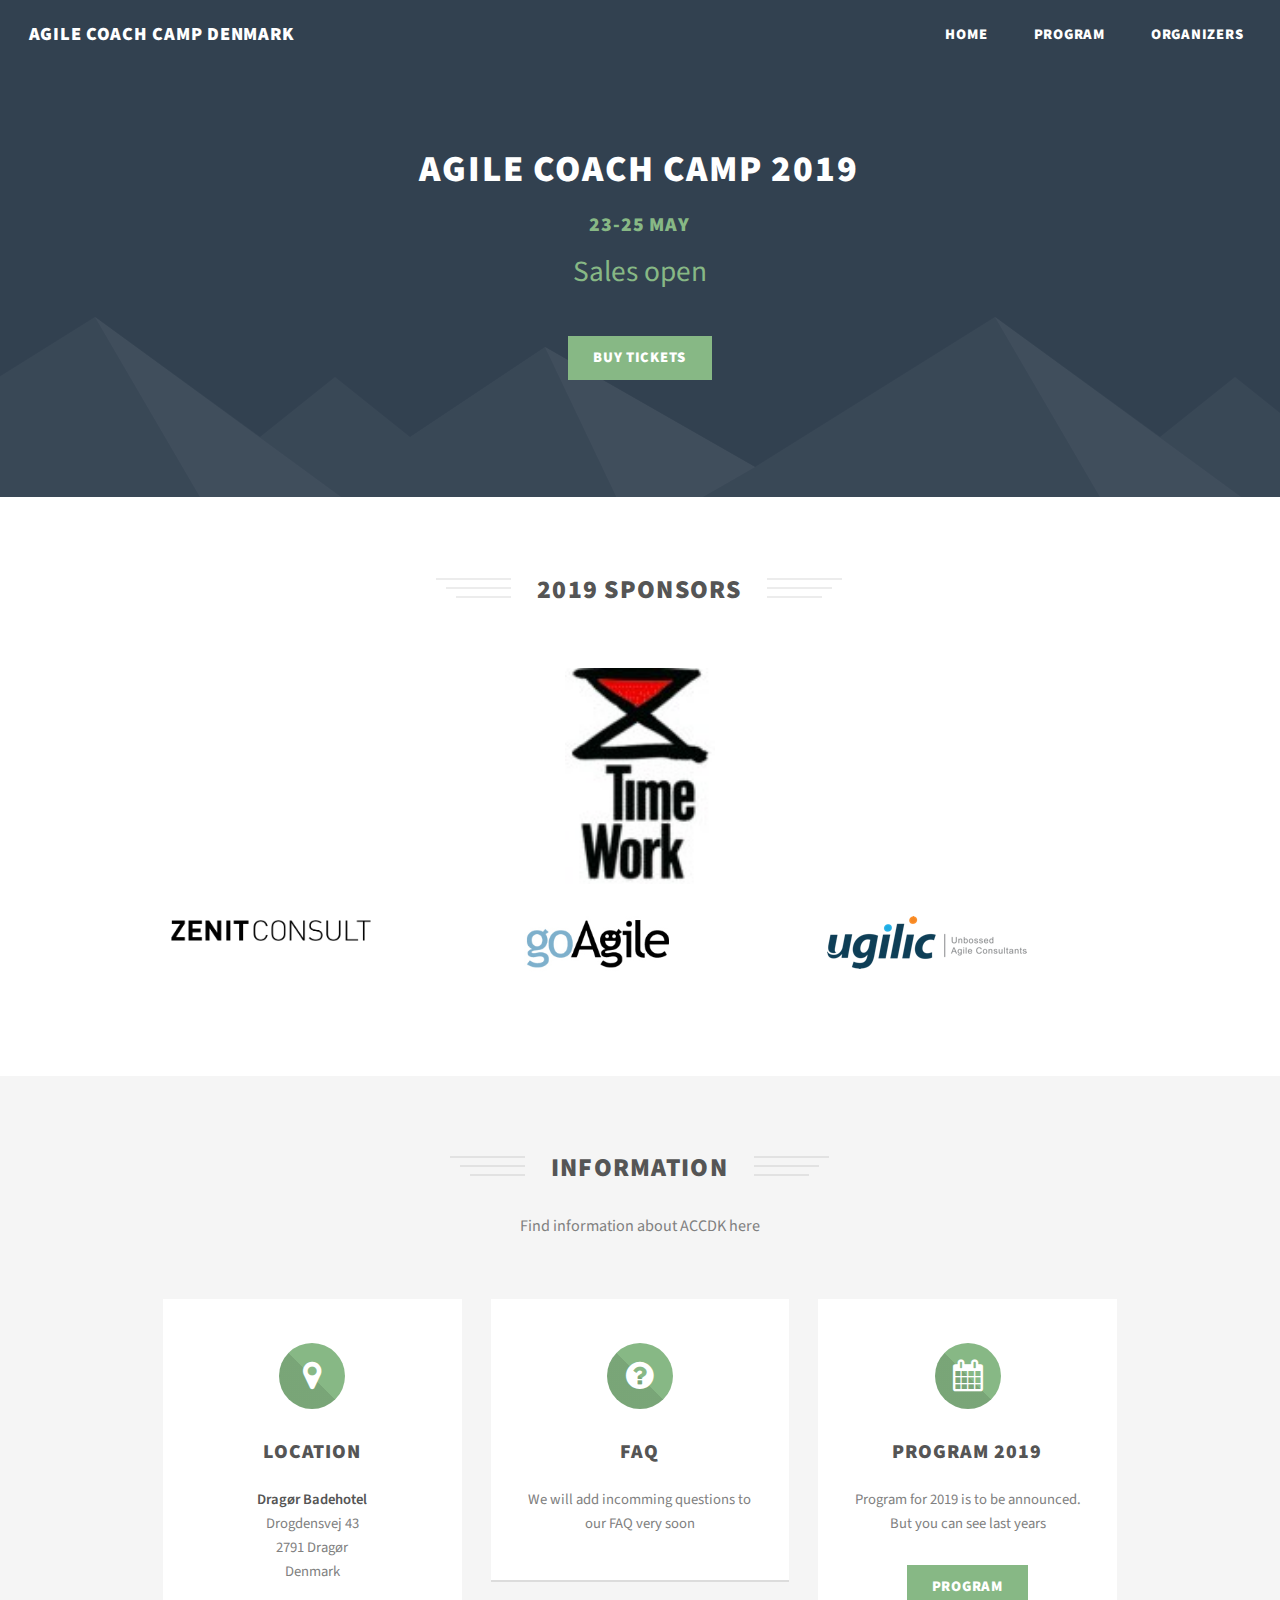
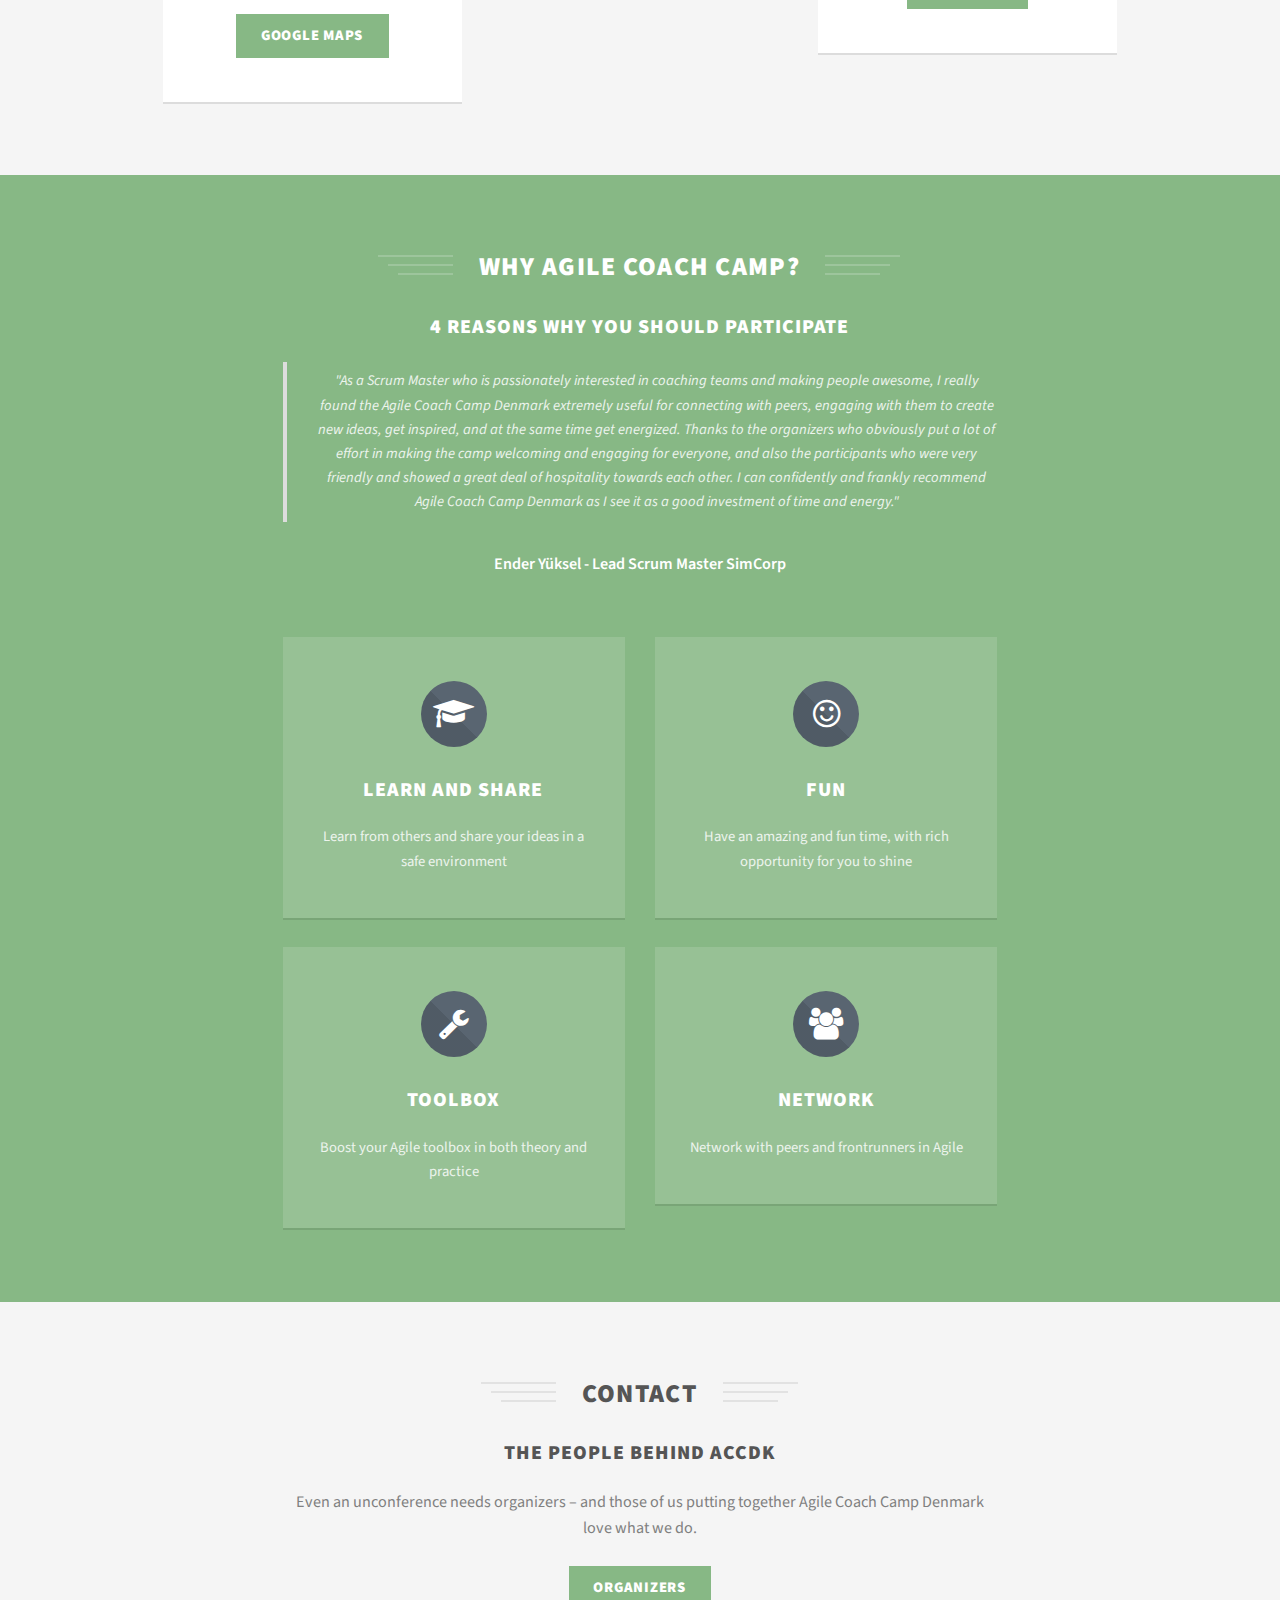
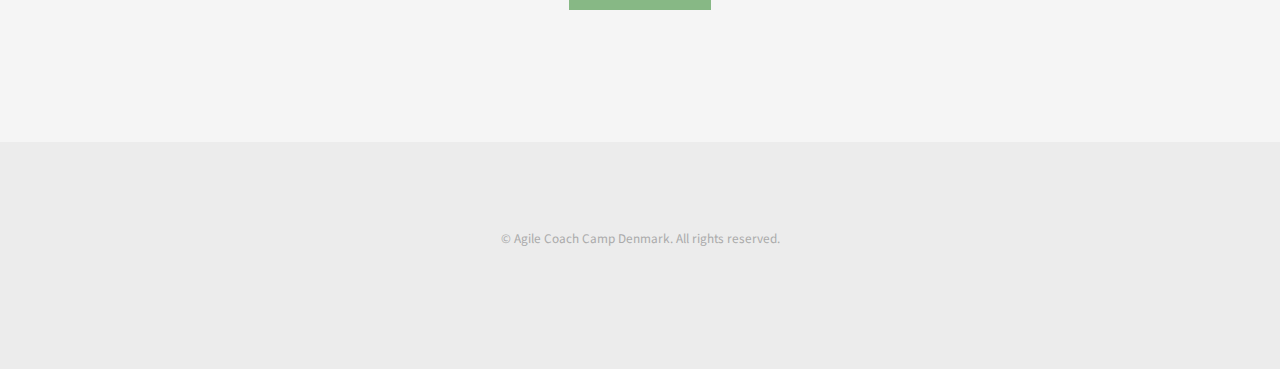
==== commit f715e8b3: "Endorsement added" ====
--- a/index.html
+++ b/index.html
@@ -32,7 +32,8 @@
 		<!-- Banner -->
 		<section id="banner">
 			<h2>Agile Coach Camp 2019</h2>
-			<p>Sales now open !</p>
+			<h3 style="color: #87b885">23-25 May</h3>
+			<p>Sales open</p>
 			<ul class="actions special">
 				<!-- <li><a target="_blank" href="https://www.youtube.com/watch?v=vhBuiyk7rZU" class="button">2017 Video on Youtube</a></li> -->
 				<li><a target="_blank" href="https://www.eventbrite.com/e/accdk2019-tickets-55067062065" class="button">Buy tickets</a></li>
@@ -153,7 +154,18 @@
 			<section class="container medium">
 				<header class="major">
 					<h2>Why Agile Coach Camp?</h2>
-					<p>4 reason why you should participate</p>
+					<h3>4 reasons why you should participate</h3>
+
+					<blockquote>"As a Scrum Master who is passionately interested in coaching teams and making people awesome, 
+						I really found the Agile Coach Camp Denmark extremely useful for connecting with peers, engaging with them to create new ideas, 
+						get inspired, and at the same time get energized.
+						Thanks to the organizers who obviously put a lot of effort in making the camp welcoming and engaging for everyone, 
+						and also the participants who were very friendly and showed a great deal of hospitality towards each other. 
+						I can confidently and frankly recommend Agile Coach Camp Denmark as I see it as a good investment of time and energy."
+
+
+					</blockquote>
+						<p><b>Ender Yüksel - Lead Scrum Master SimCorp</b></p>
 				</header>
 				<div class="row gtr-uniform">
 					<div class="col-6 col-12-narrower">
@@ -210,9 +222,9 @@
 
 		<!-- Footer -->
 		<footer id="footer">
-			<ul class="menu">
+			<!-- <ul class="menu">
 				<li><a href="#">Privacy Policy</a></li>
-			</ul>
+			</ul> -->
 			<div class="copyright">
 				&copy; Agile Coach Camp Denmark. All rights reserved.
 			</div>
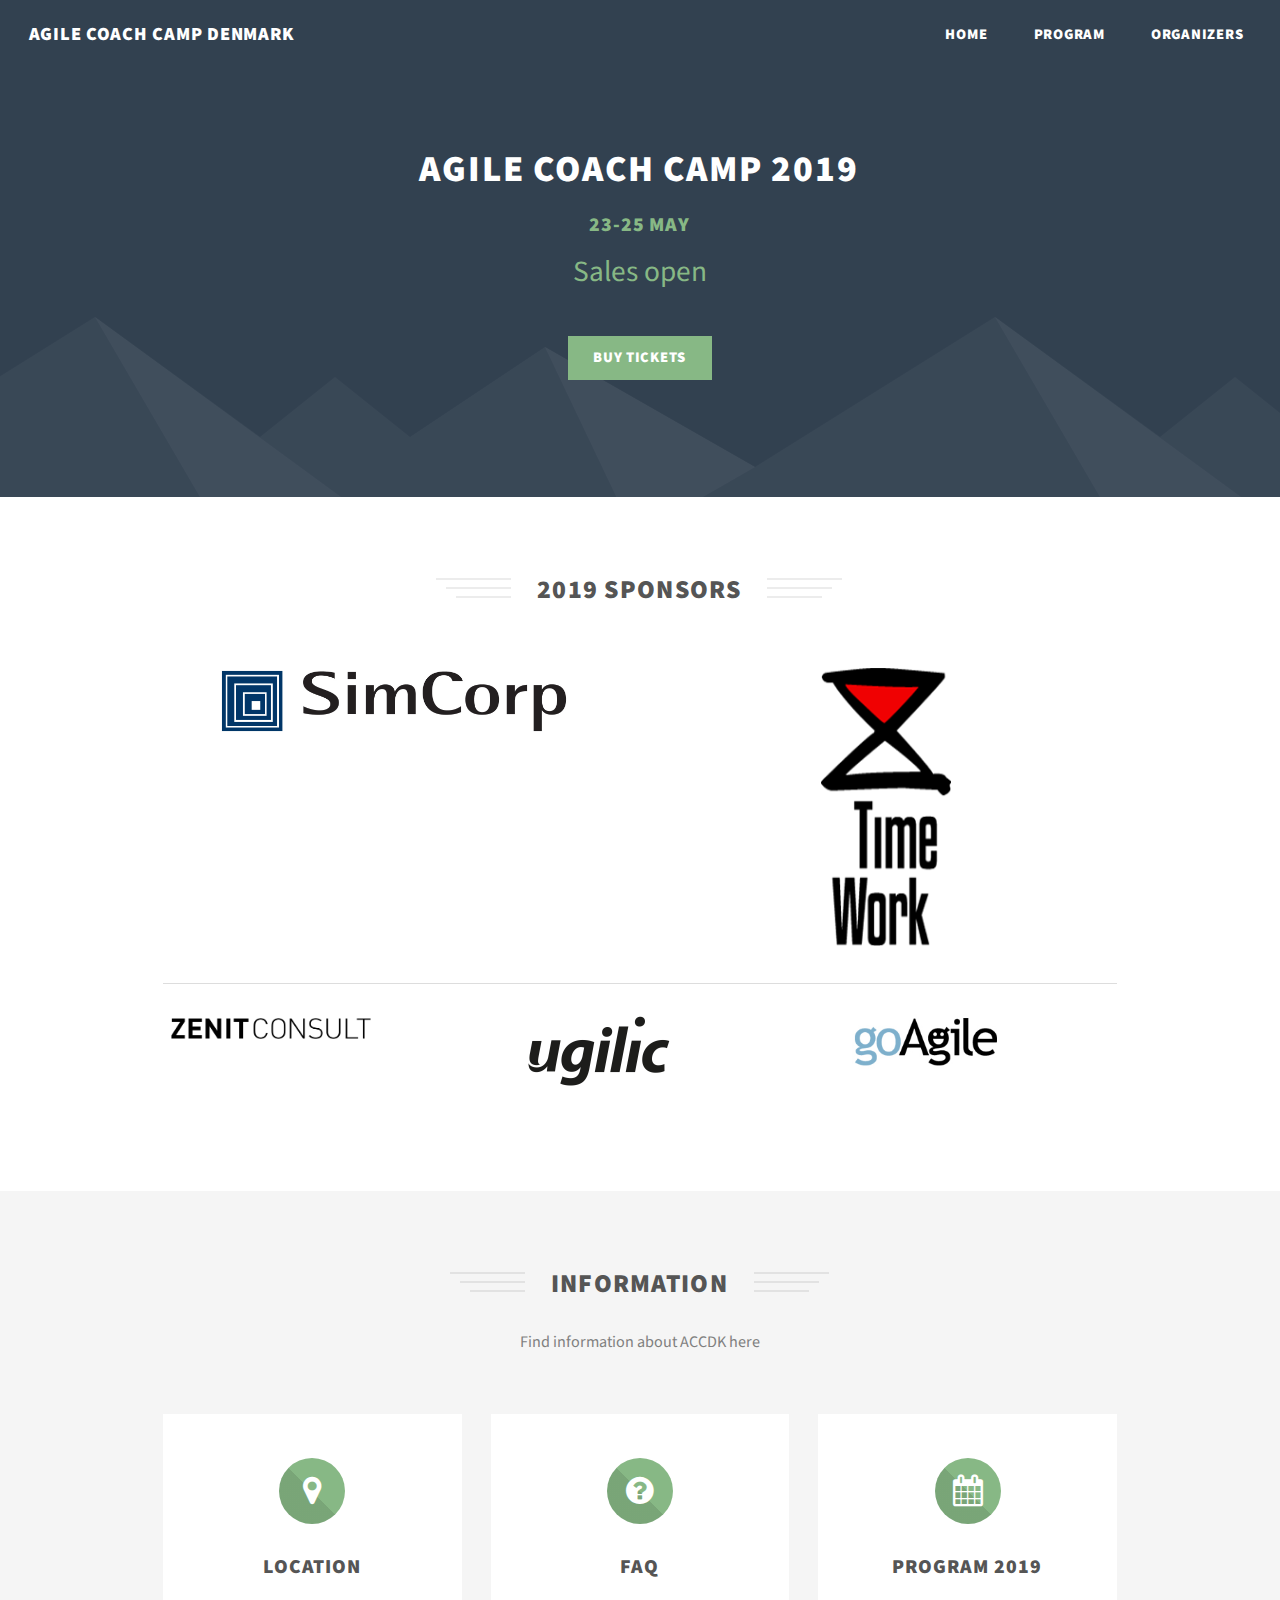
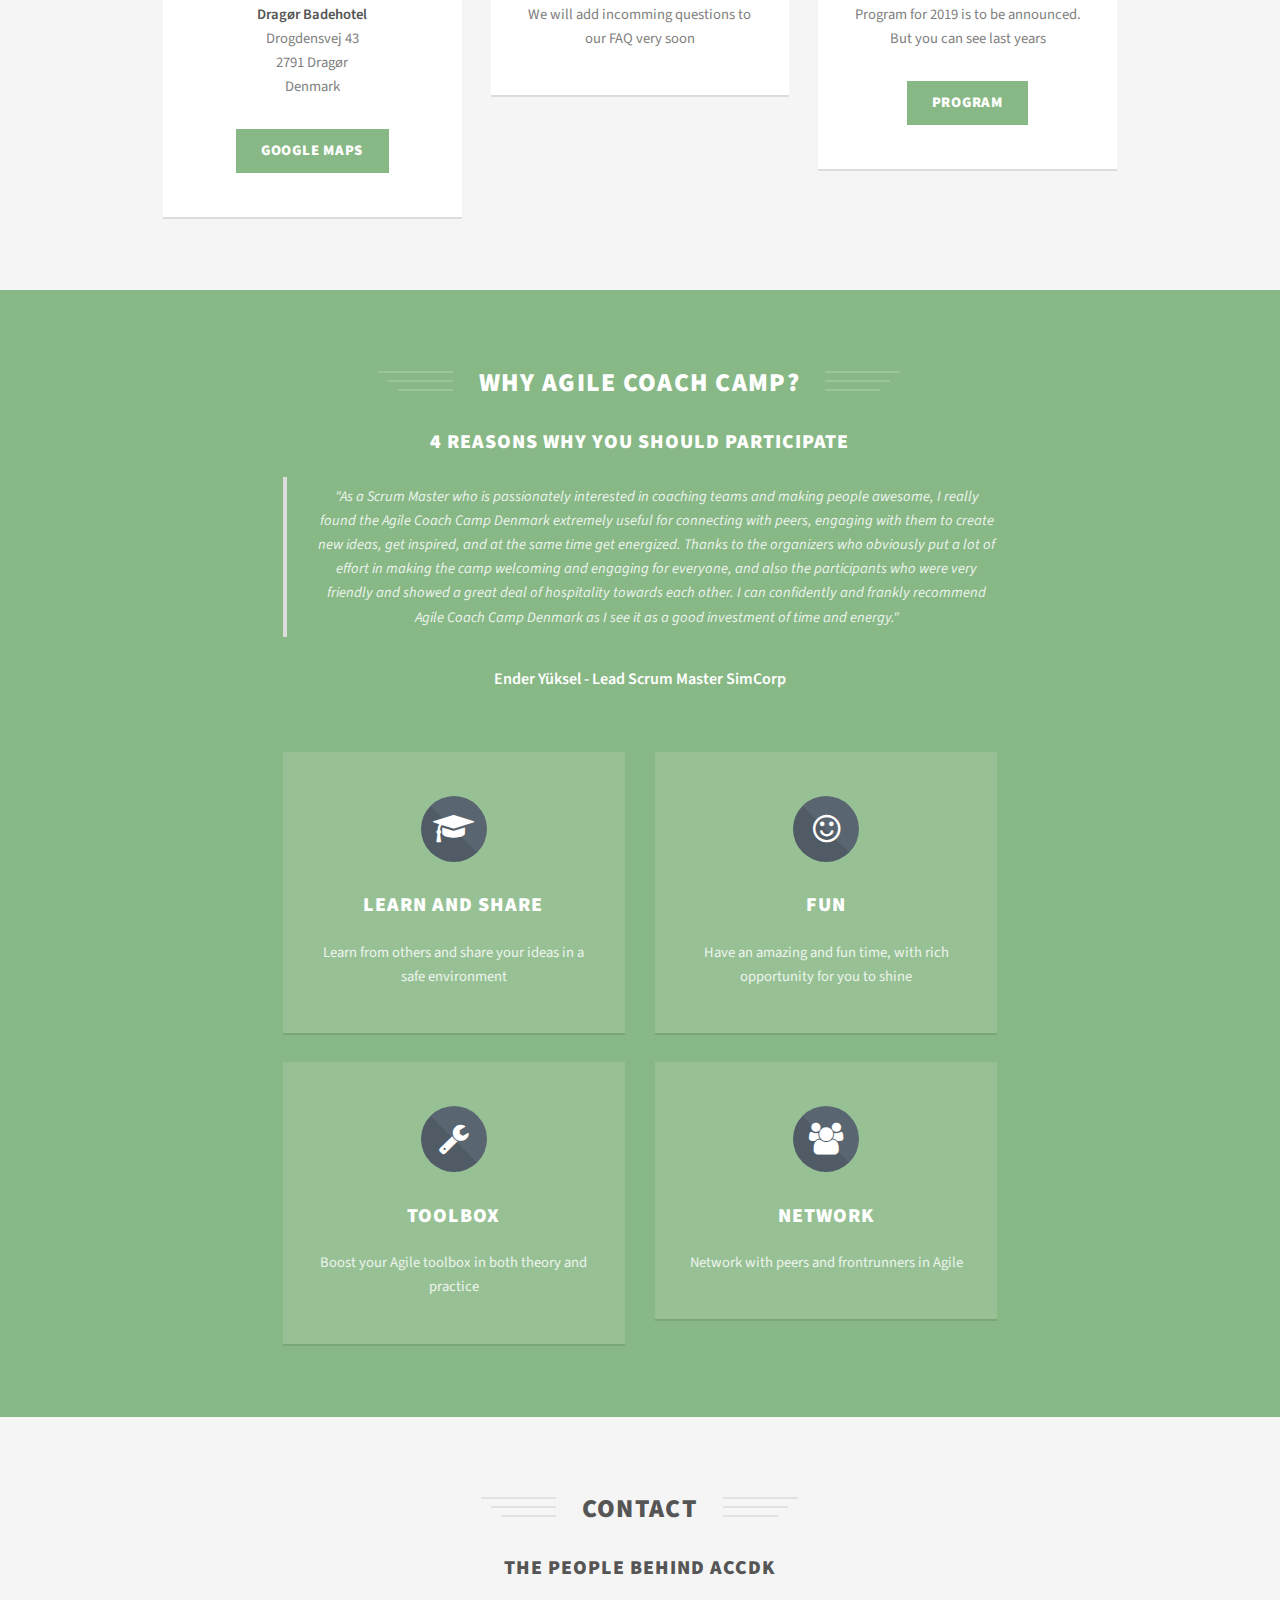
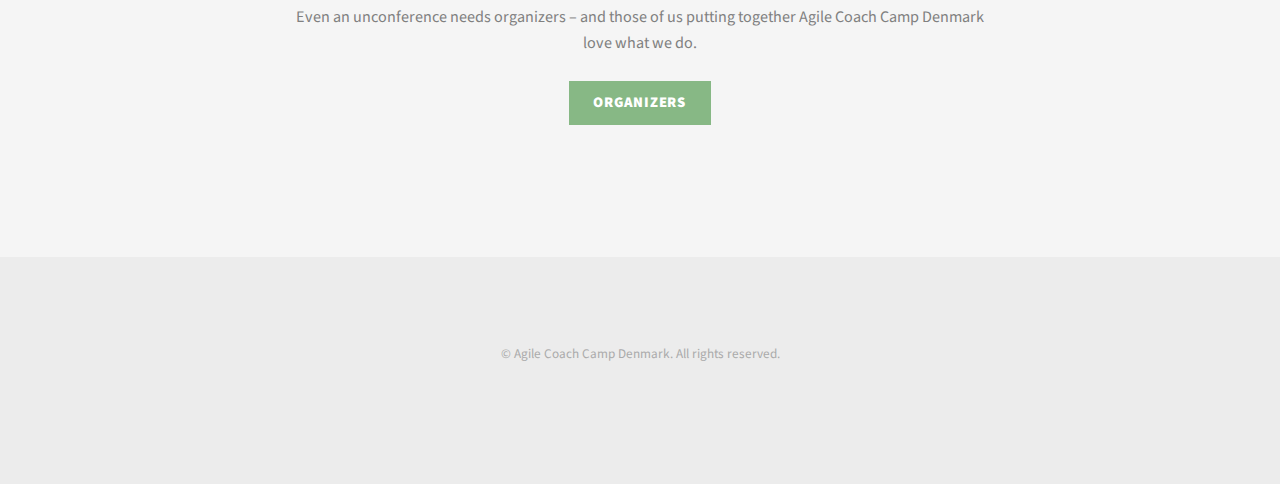
==== commit 19e9ebfd: "Add simcorp logo and update ugilic and timework logo" ====
--- a/index.html
+++ b/index.html
@@ -48,51 +48,63 @@
 
 				<!-- Main sponsor -->
 				<div class="row">
+					<!-- <div class="col-4 col-12-narrower" style="text-align: right">
+							"Vi sætter dine ambitioner og karriereønsker i centrum. 
+							Vores mål er at præsentere dig for det rigtige job. 
+							Derfor vil vi gerne opbygge en langsigtet relation, hvor dine ønsker og ambitioner er omdrejningspunktet. 
+					</div> -->
+
+					<div class="col-6 col-12-narrower">
+						<section class="special">
+							<a href="#" class="image" ><img class="center" style="width: 350px" src="images/simcorp.jpg" alt="" /></a>
+						</section>
+					</div>
+					<div class="col-6 col-12-narrower">
+						<section class="special">
+							<a href="#" class="image" ><img class="center" style="width: 130px" src="images/timework.png" alt="" /></a>
+						</section>
+						<!--
+						"Vi sætter dine ambitioner og karriereønsker i centrum. Vores mål er at præsentere dig for det rigtige job. 
+							Derfor vil vi gerne opbygge en langsigtet relation, hvor dine ønsker og ambitioner er omdrejningspunktet. 
+						Kan vi møde dem på kort sigt, så gør vi det, men ellers så er vi med på det lange seje træk. 
+						Vi har været her i mere end 20 år, og vi skal mindst være her 20 år mere." 
+						-->
+					</div>
+
+
+
+				</div>
+
+				<hr>
+				<!-- Other sponsors -->
+				<div class="row" style="margin-top: 20px">
+
 					<div class="col-3 col-12-narrower">
-						<!-- empty col -->
-					</div>
-					<div class="col-6 col-12-narrower">
-						<section class="special">
-							<a href="#" class="image" ><img class="center" style="width: 150px" src="images/timework.jpg" alt="" /></a>
-						</section>
-					</div>
-
-					<div class="col-3 col-12-narrower">
-						<!-- empty col -->
-					</div>
-
-				</div>
-
-				<div class="row">
-
-			<div class="col-12 col-12-narrower"><br></div>
-
-				</div>
-				<!-- Other sponsors -->
-				<div class="row">
-
-					<div class="col-3 col-12-narrower">
 						<section class="special">
 							<a href="#" class="image fit"><img class="center" style="width: 200px" src="images/zenit.png" alt="" /></a>
 						</section>
 					</div>
+
 					<div class="col-1 col-12-narrower">
 						<!-- empty col -->
 					</div>
-
+										
 					<div class="col-3 col-12-narrower">
 						<section class="special">
-							<a href="#" class="image fit"><img class="center" style="width: 150px" src="images/goagile.jpg" alt="" /></a>
-						</section>
-					</div>
+							<a href="#" class="image fit"><img class="center" style="width: 200px" src="images/ugilic.png" alt="" /></a>
+						</section>
+					</div>
+
 					<div class="col-1 col-12-narrower">
 						<!-- empty col -->
 					</div>
+
 					<div class="col-3 col-12-narrower">
 						<section class="special">
-							<a href="#" class="image fit"><img class="center" style="width: 200px" src="images/ugilic.png" alt="" /></a>
-						</section>
-					</div>
+							<a href="#" class="image fit"><img class="center" style="width: 150px" src="images/goagile.jpg" alt="" /></a>
+						</section>
+					</div>
+
 				</div>
 			</section>
 		</div>
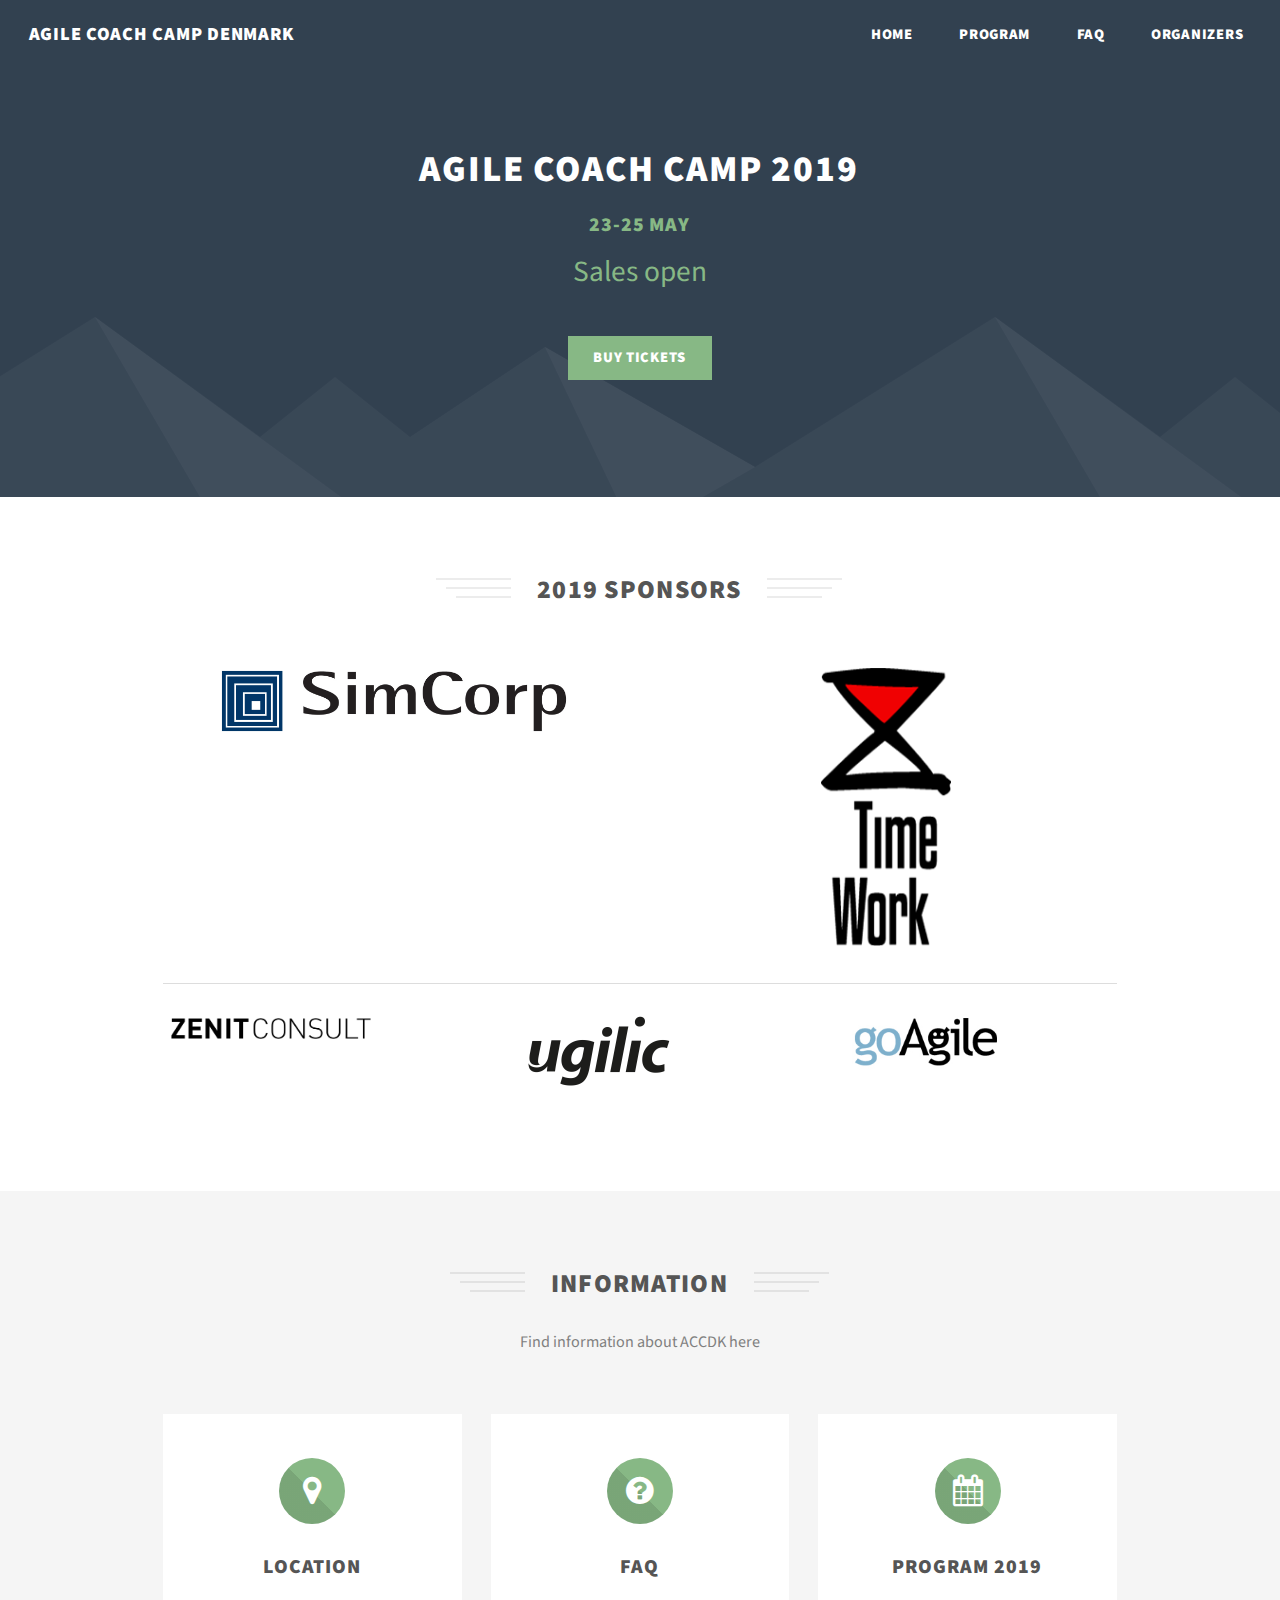
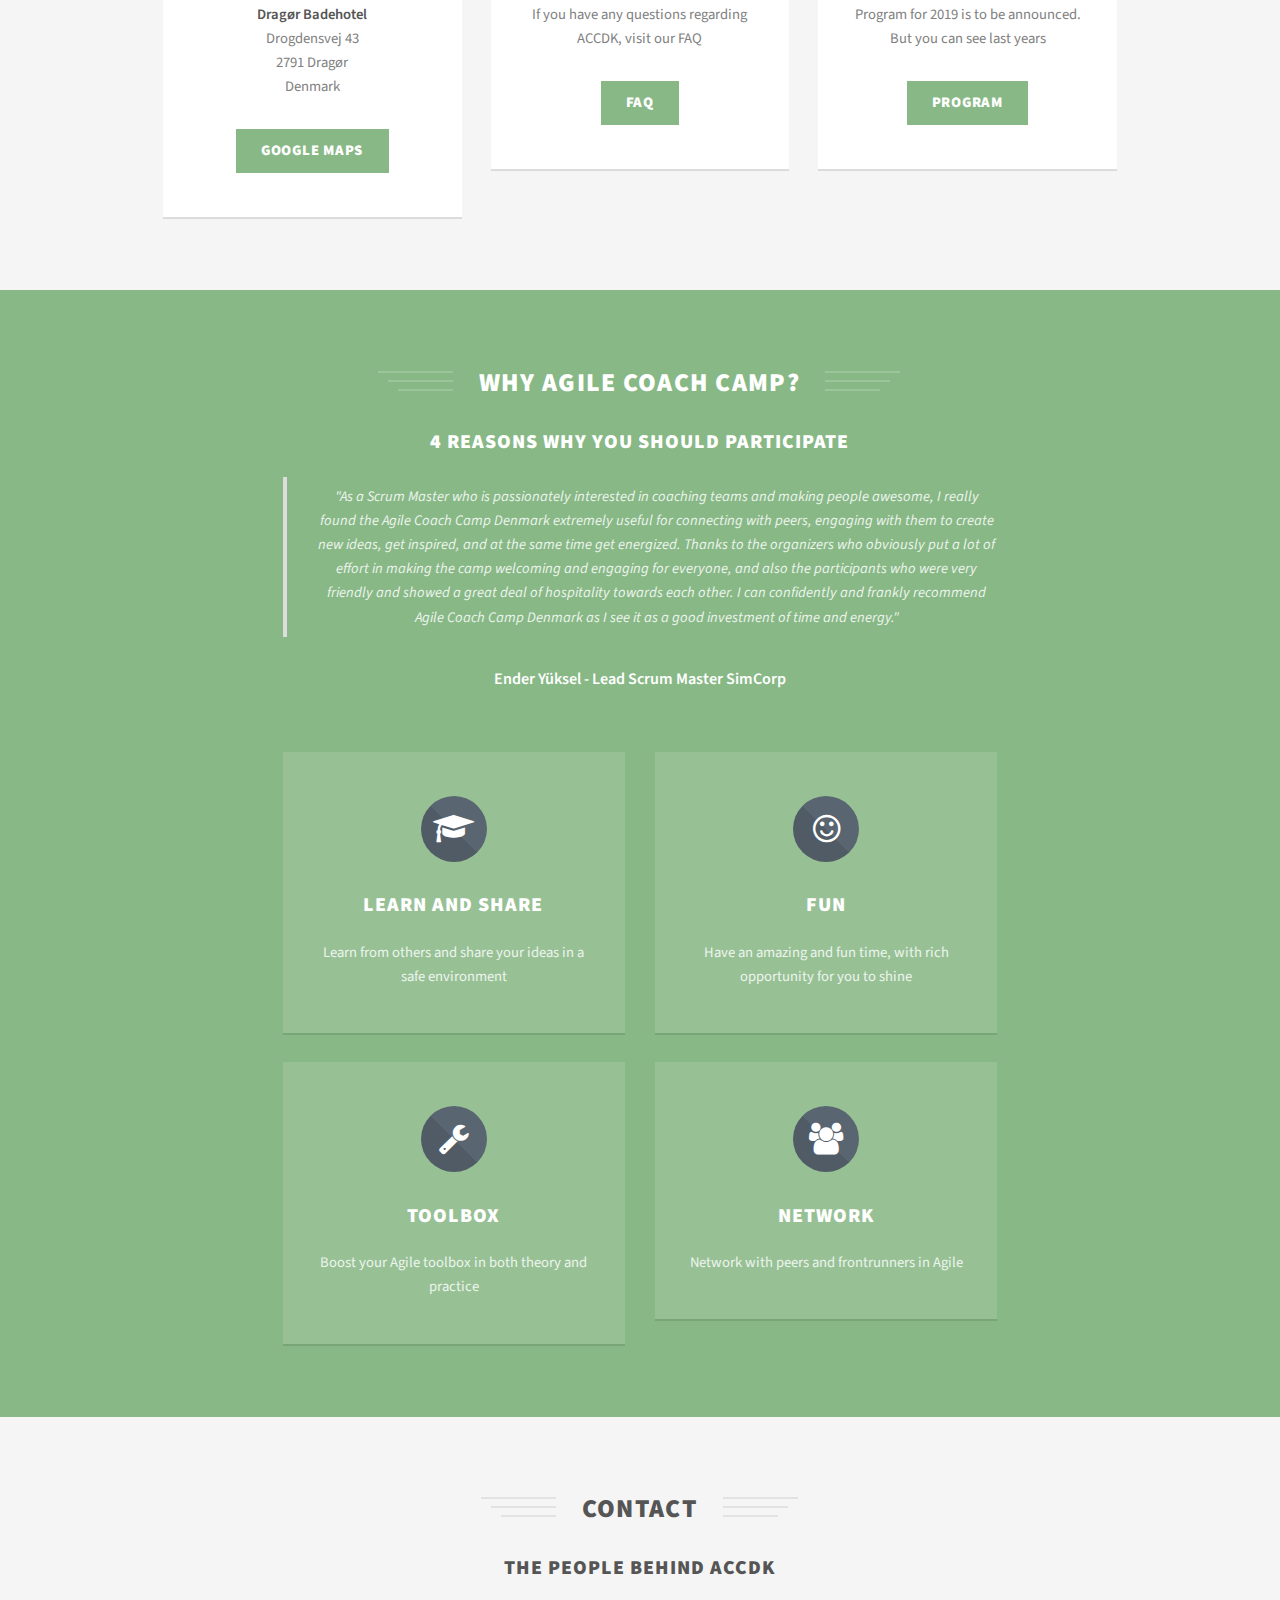
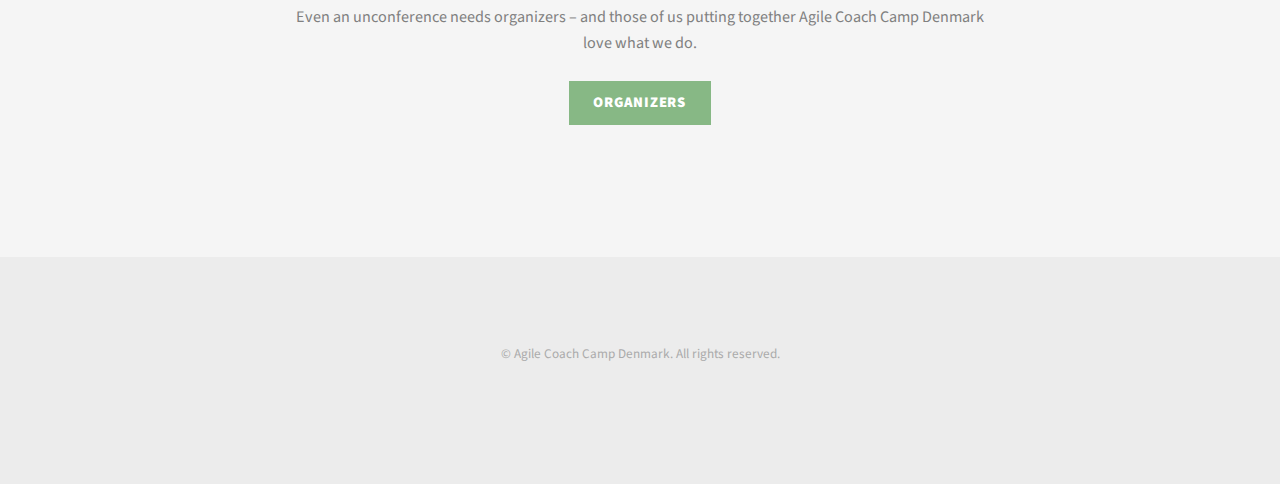
==== commit ff28bfd6: "FAQ page added" ====
--- a/index.html
+++ b/index.html
@@ -23,7 +23,7 @@
 				<ul>
 					<li><a href="index.html">Home</a></li>
 					<li><a href="program.html">Program</a></li>
-					<!-- <li><a href="faq.html">FAQ</a></li> -->
+					<li><a href="faq.html">FAQ</a></li>
 					<li><a href="organizers.html">Organizers</a></li>
 				</ul>
 			</nav>
@@ -139,11 +139,10 @@
 						<section class="box special">
 							<i class="icon major fa-question-circle"></i>
 							<h3>FAQ</h3>
-							<p>We will add incomming questions to our FAQ very soon</p>
-							<!-- <p>If you have any questions regarding ACCDK, visit our FAQ</p> -->
-							<!-- <ul class="actions special">
-								<li><a href="#" class="button">FAQ</a></li>
-							</ul> -->
+							<p>If you have any questions regarding ACCDK, visit our FAQ</p>
+							<ul class="actions special">
+								<li><a href="faq.html" class="button">FAQ</a></li>
+							</ul>
 						</section>
 					</div>
 					<div class="col-4 col-12-narrower">
@@ -174,8 +173,6 @@
 						Thanks to the organizers who obviously put a lot of effort in making the camp welcoming and engaging for everyone, 
 						and also the participants who were very friendly and showed a great deal of hospitality towards each other. 
 						I can confidently and frankly recommend Agile Coach Camp Denmark as I see it as a good investment of time and energy."
-
-
 					</blockquote>
 						<p><b>Ender Yüksel - Lead Scrum Master SimCorp</b></p>
 				</header>
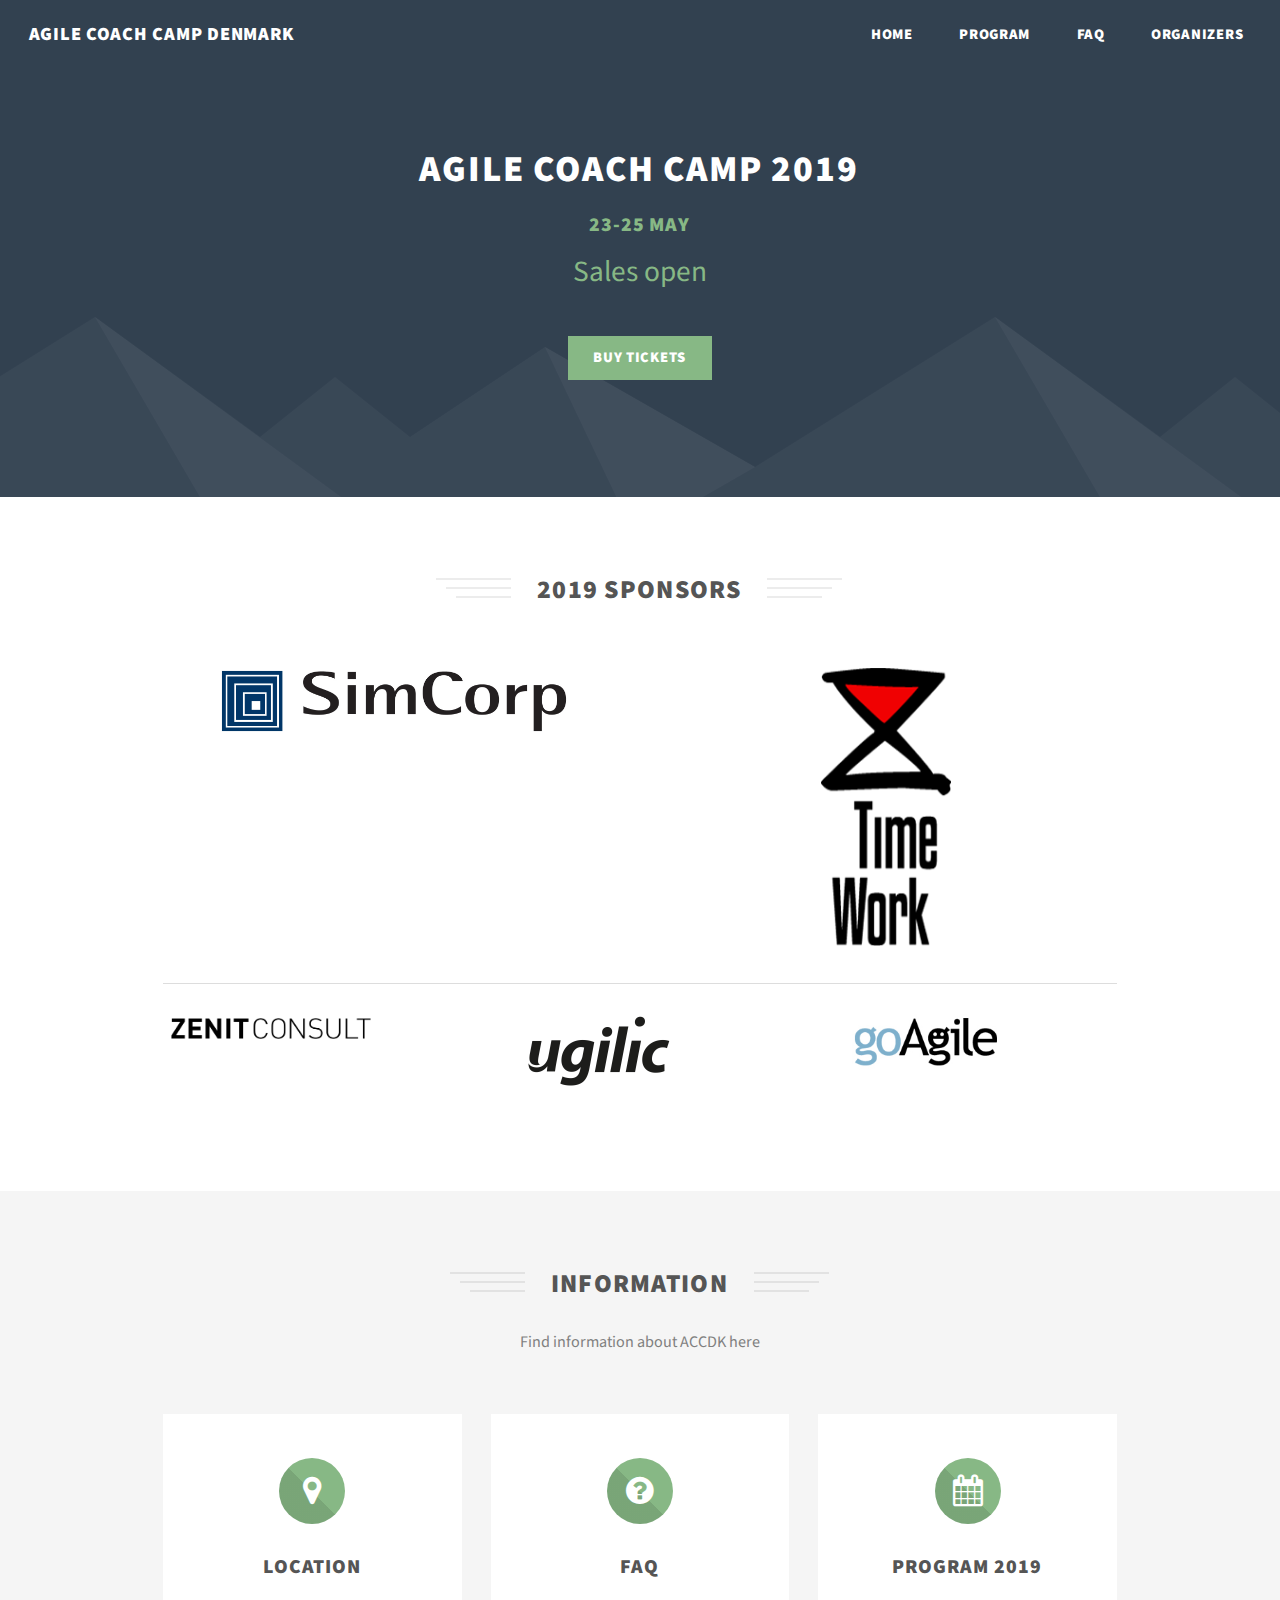
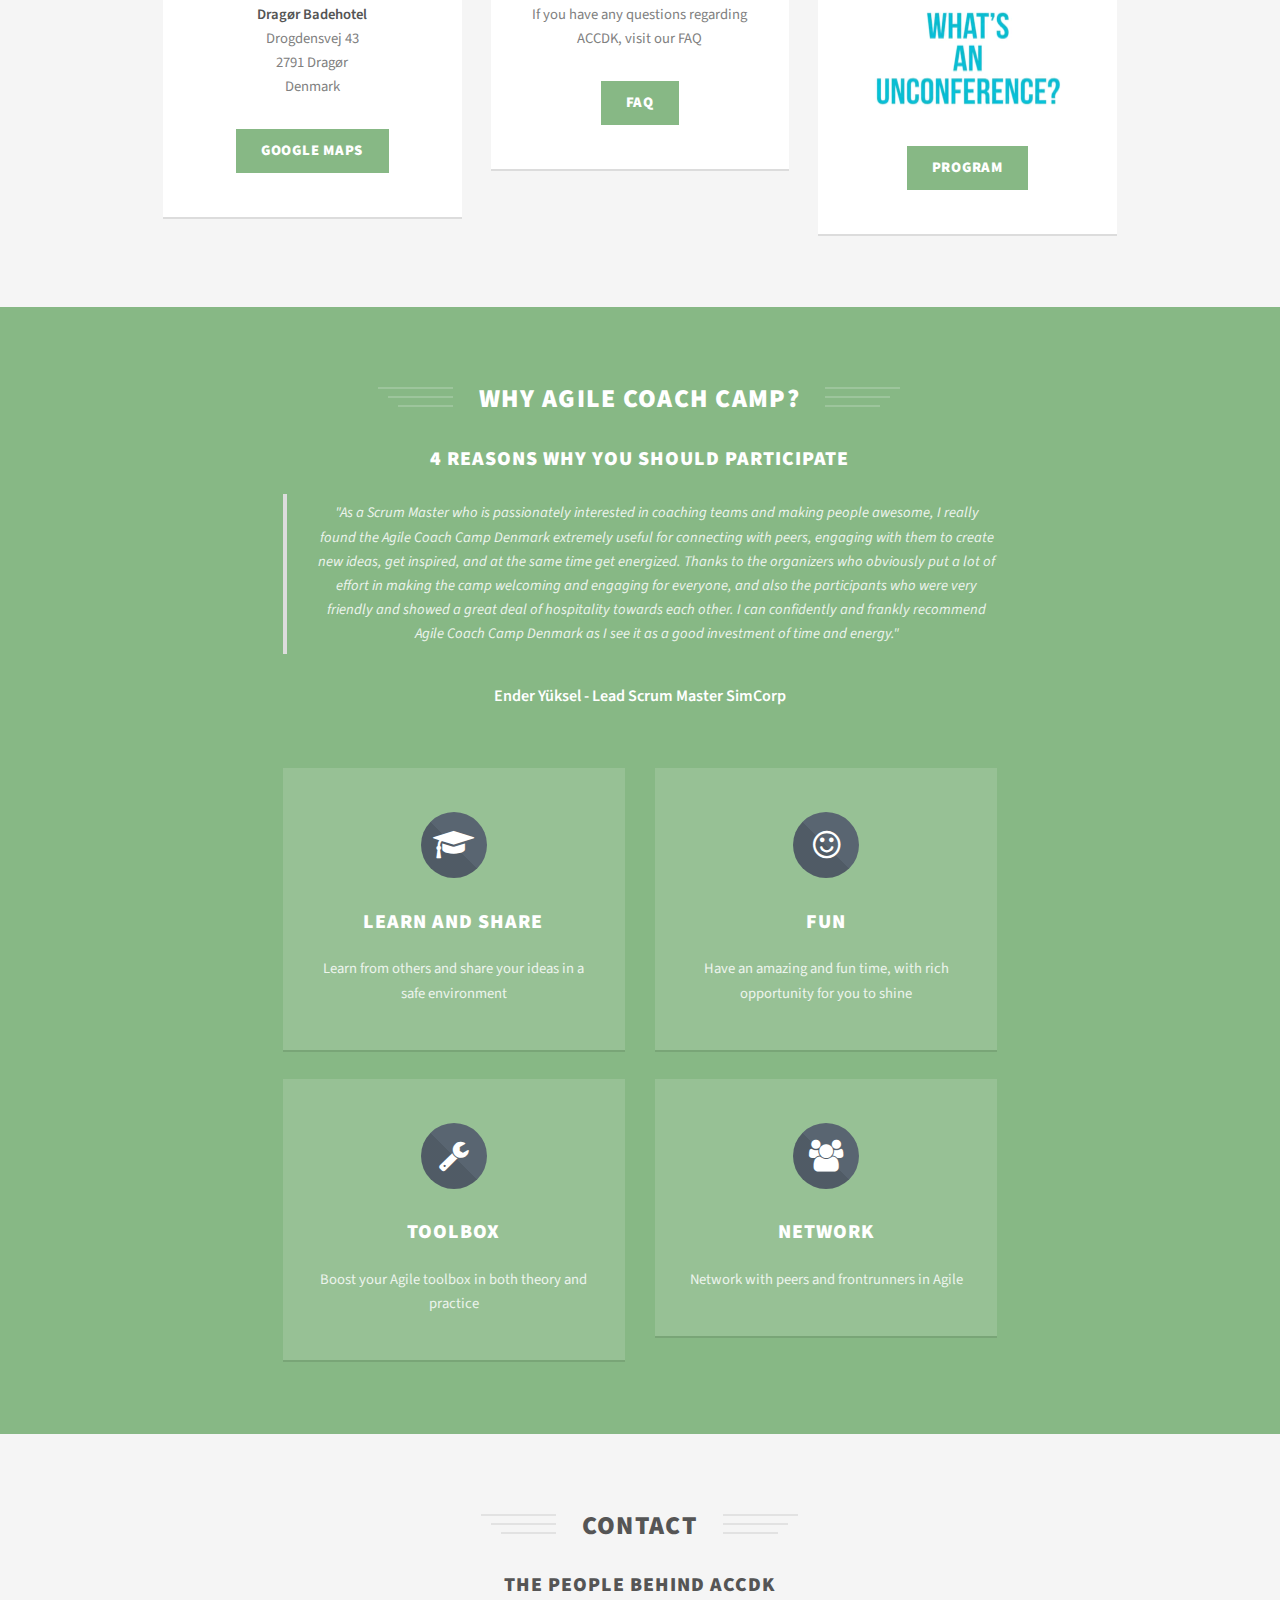
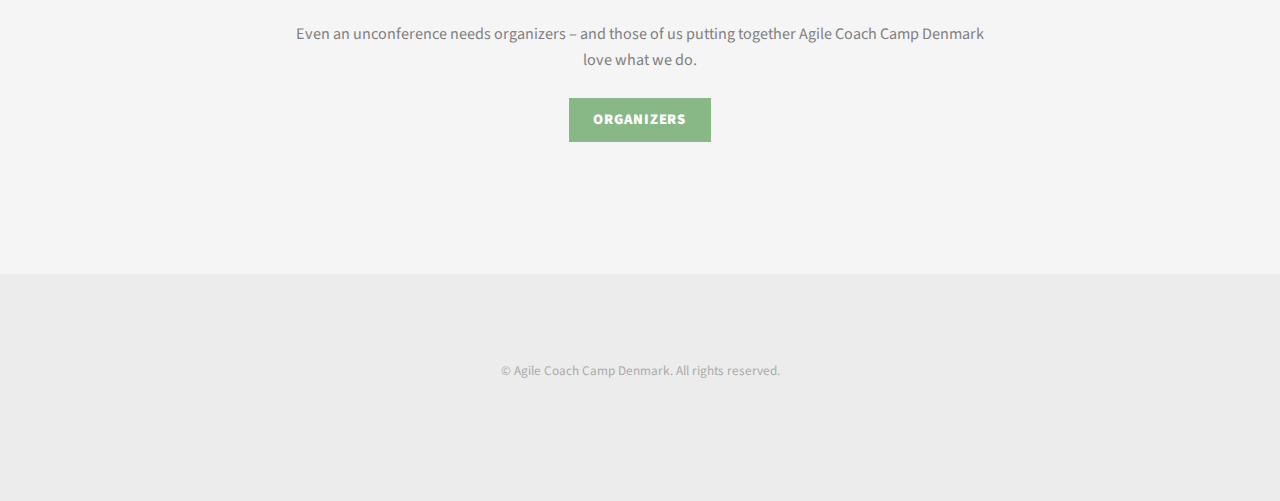
==== commit 2419bd46: "Youtube link" ====
--- a/index.html
+++ b/index.html
@@ -149,7 +149,9 @@
 						<section class="box special">
 							<i class="icon major fa-calendar"></i>
 							<h3>Program 2019</h3>
-							<p>Program for 2019 is to be announced. But you can see last years</p>
+							<a href="https://www.youtube.com/watch?v=CcwCamvpFLw" target="_blank" class="image org-pic"><img src="images/youtube-link.png" style="width: 200px" alt="" /></a>
+							<br>
+							<br>
 							<ul class="actions special">
 								<li><a href="program.html" class="button">Program</a></li>
 							</ul>
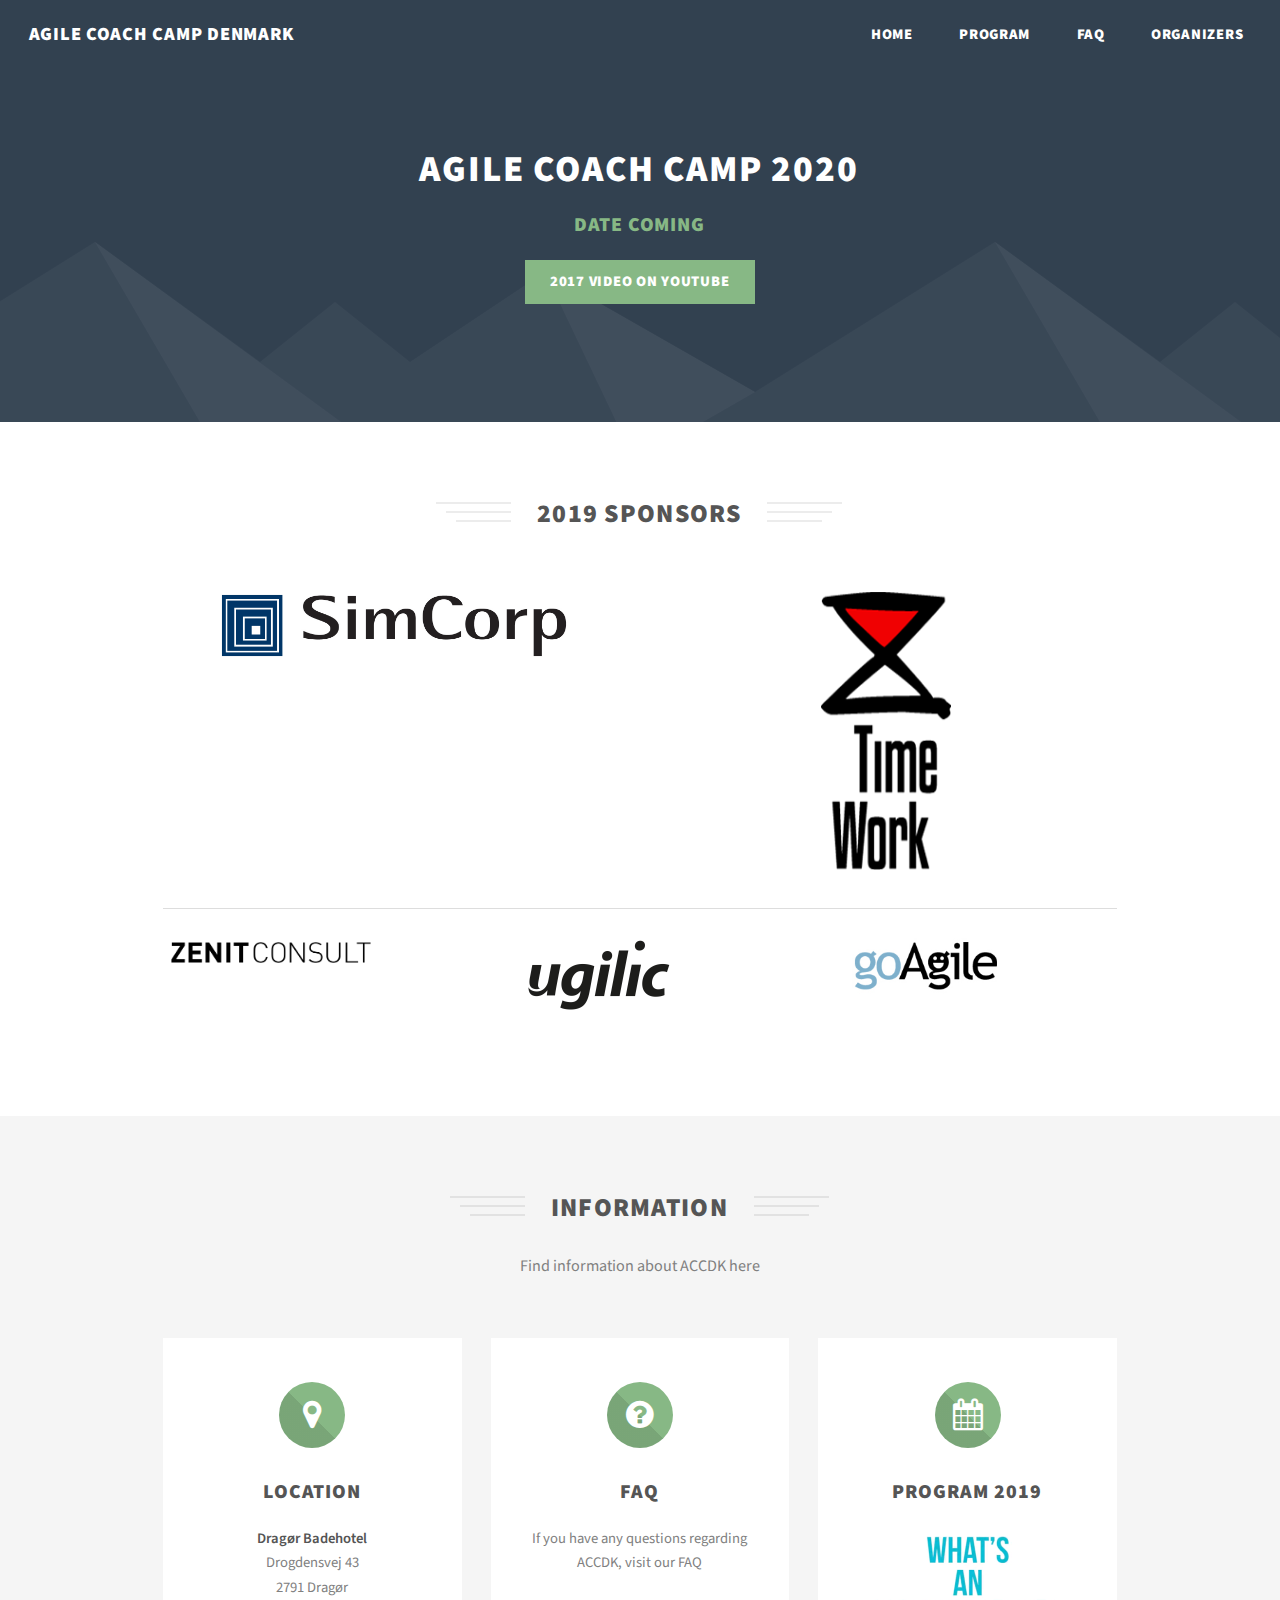
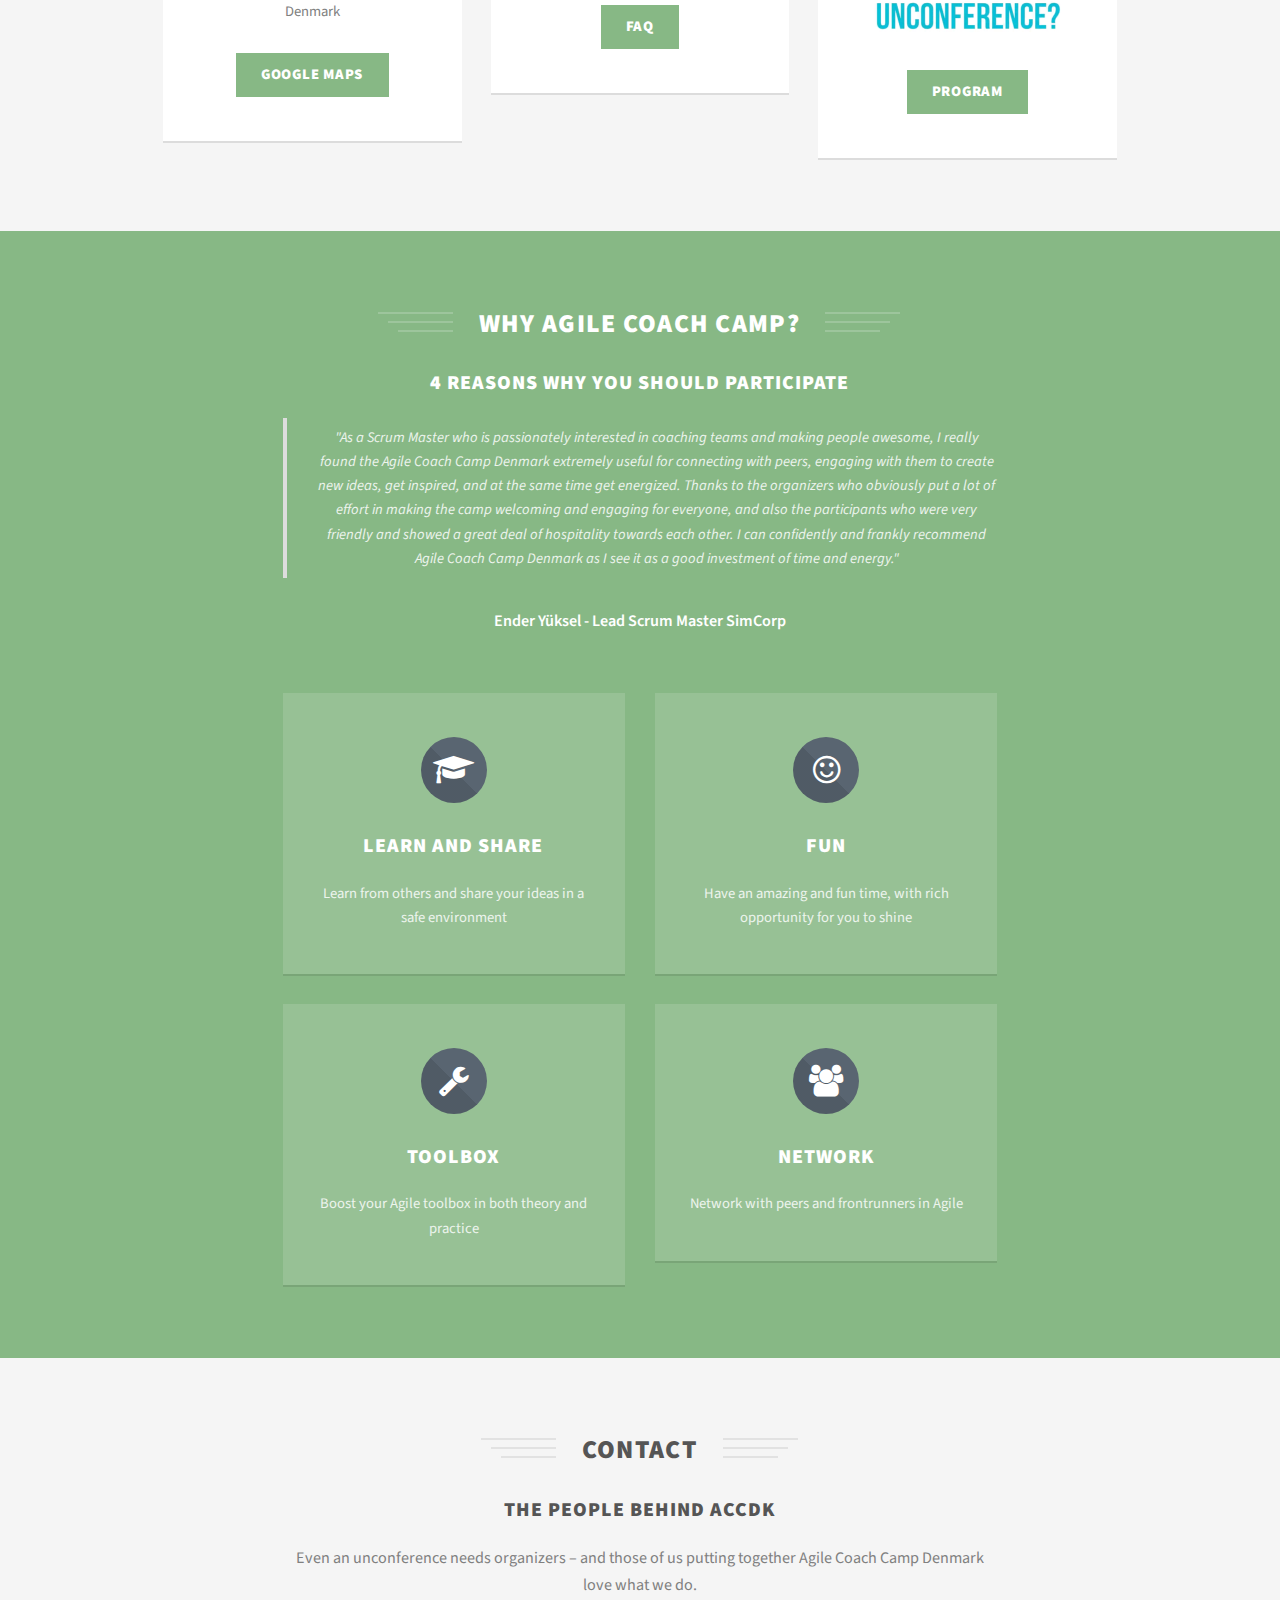
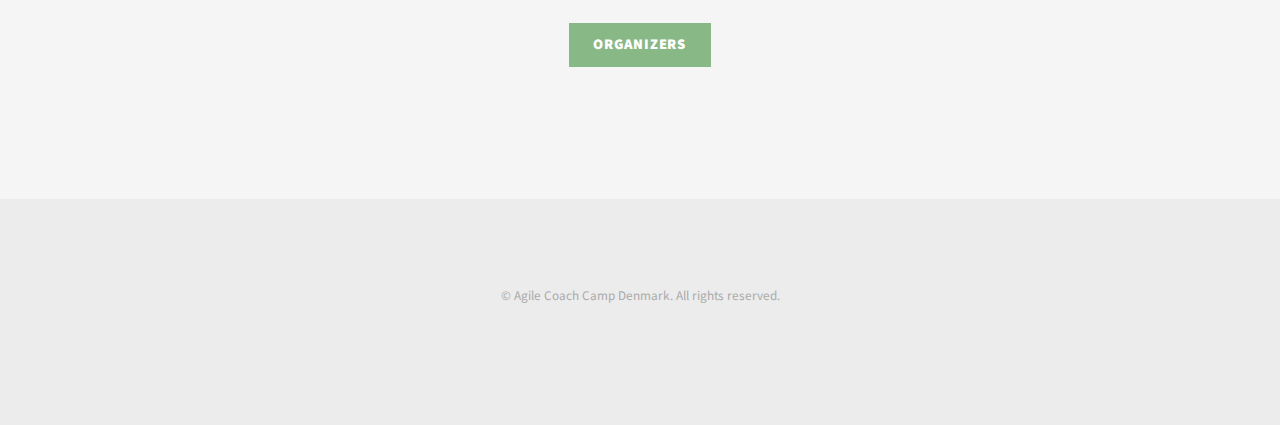
==== commit 9edffa79: "Frontpage updated" ====
--- a/index.html
+++ b/index.html
@@ -31,12 +31,12 @@
 
 		<!-- Banner -->
 		<section id="banner">
-			<h2>Agile Coach Camp 2019</h2>
-			<h3 style="color: #87b885">23-25 May</h3>
-			<p>Sales open</p>
+			<h2>Agile Coach Camp 2020</h2>
+			<h3 style="color: #87b885">Date coming</h3>
+			<!-- <p>Sales open</p> -->
 			<ul class="actions special">
-				<!-- <li><a target="_blank" href="https://www.youtube.com/watch?v=vhBuiyk7rZU" class="button">2017 Video on Youtube</a></li> -->
-				<li><a target="_blank" href="https://www.eventbrite.com/e/accdk2019-tickets-55067062065" class="button">Buy tickets</a></li>
+				<li><a target="_blank" href="https://www.youtube.com/watch?v=vhBuiyk7rZU" class="button">2017 Video on Youtube</a></li>
+				<!-- <li><a target="_blank" href="https://www.eventbrite.com/e/accdk2019-tickets-55067062065" class="button">Buy tickets</a></li> -->
 			</ul>
 		</section>
 		<!-- Sponsors -->
@@ -56,12 +56,12 @@
 
 					<div class="col-6 col-12-narrower">
 						<section class="special">
-							<a href="#" class="image" ><img class="center" style="width: 350px" src="images/simcorp.jpg" alt="" /></a>
-						</section>
-					</div>
-					<div class="col-6 col-12-narrower">
-						<section class="special">
-							<a href="#" class="image" ><img class="center" style="width: 130px" src="images/timework.png" alt="" /></a>
+							<a href="http://www.simcorp.dk" class="image" ><img class="center" style="width: 350px" src="images/simcorp.jpg" alt="" /></a>
+						</section>
+					</div>
+					<div class="col-6 col-12-narrower">
+						<section class="special">
+							<a href="http://www.timework.dk" class="image" ><img class="center" style="width: 130px" src="images/timework.png" alt="" /></a>
 						</section>
 						<!--
 						"Vi sætter dine ambitioner og karriereønsker i centrum. Vores mål er at præsentere dig for det rigtige job. 
@@ -81,7 +81,7 @@
 
 					<div class="col-3 col-12-narrower">
 						<section class="special">
-							<a href="#" class="image fit"><img class="center" style="width: 200px" src="images/zenit.png" alt="" /></a>
+							<a href="http://www.zenit.dk" class="image fit"><img class="center" style="width: 200px" src="images/zenit.png" alt="" /></a>
 						</section>
 					</div>
 
@@ -91,7 +91,7 @@
 										
 					<div class="col-3 col-12-narrower">
 						<section class="special">
-							<a href="#" class="image fit"><img class="center" style="width: 200px" src="images/ugilic.png" alt="" /></a>
+							<a href="http://www.ugilic.dk" class="image fit"><img class="center" style="width: 200px" src="images/ugilic.png" alt="" /></a>
 						</section>
 					</div>
 
@@ -101,7 +101,7 @@
 
 					<div class="col-3 col-12-narrower">
 						<section class="special">
-							<a href="#" class="image fit"><img class="center" style="width: 150px" src="images/goagile.jpg" alt="" /></a>
+							<a href="http://www.goagile.dk" class="image fit"><img class="center" style="width: 150px" src="images/goagile.jpg" alt="" /></a>
 						</section>
 					</div>
 
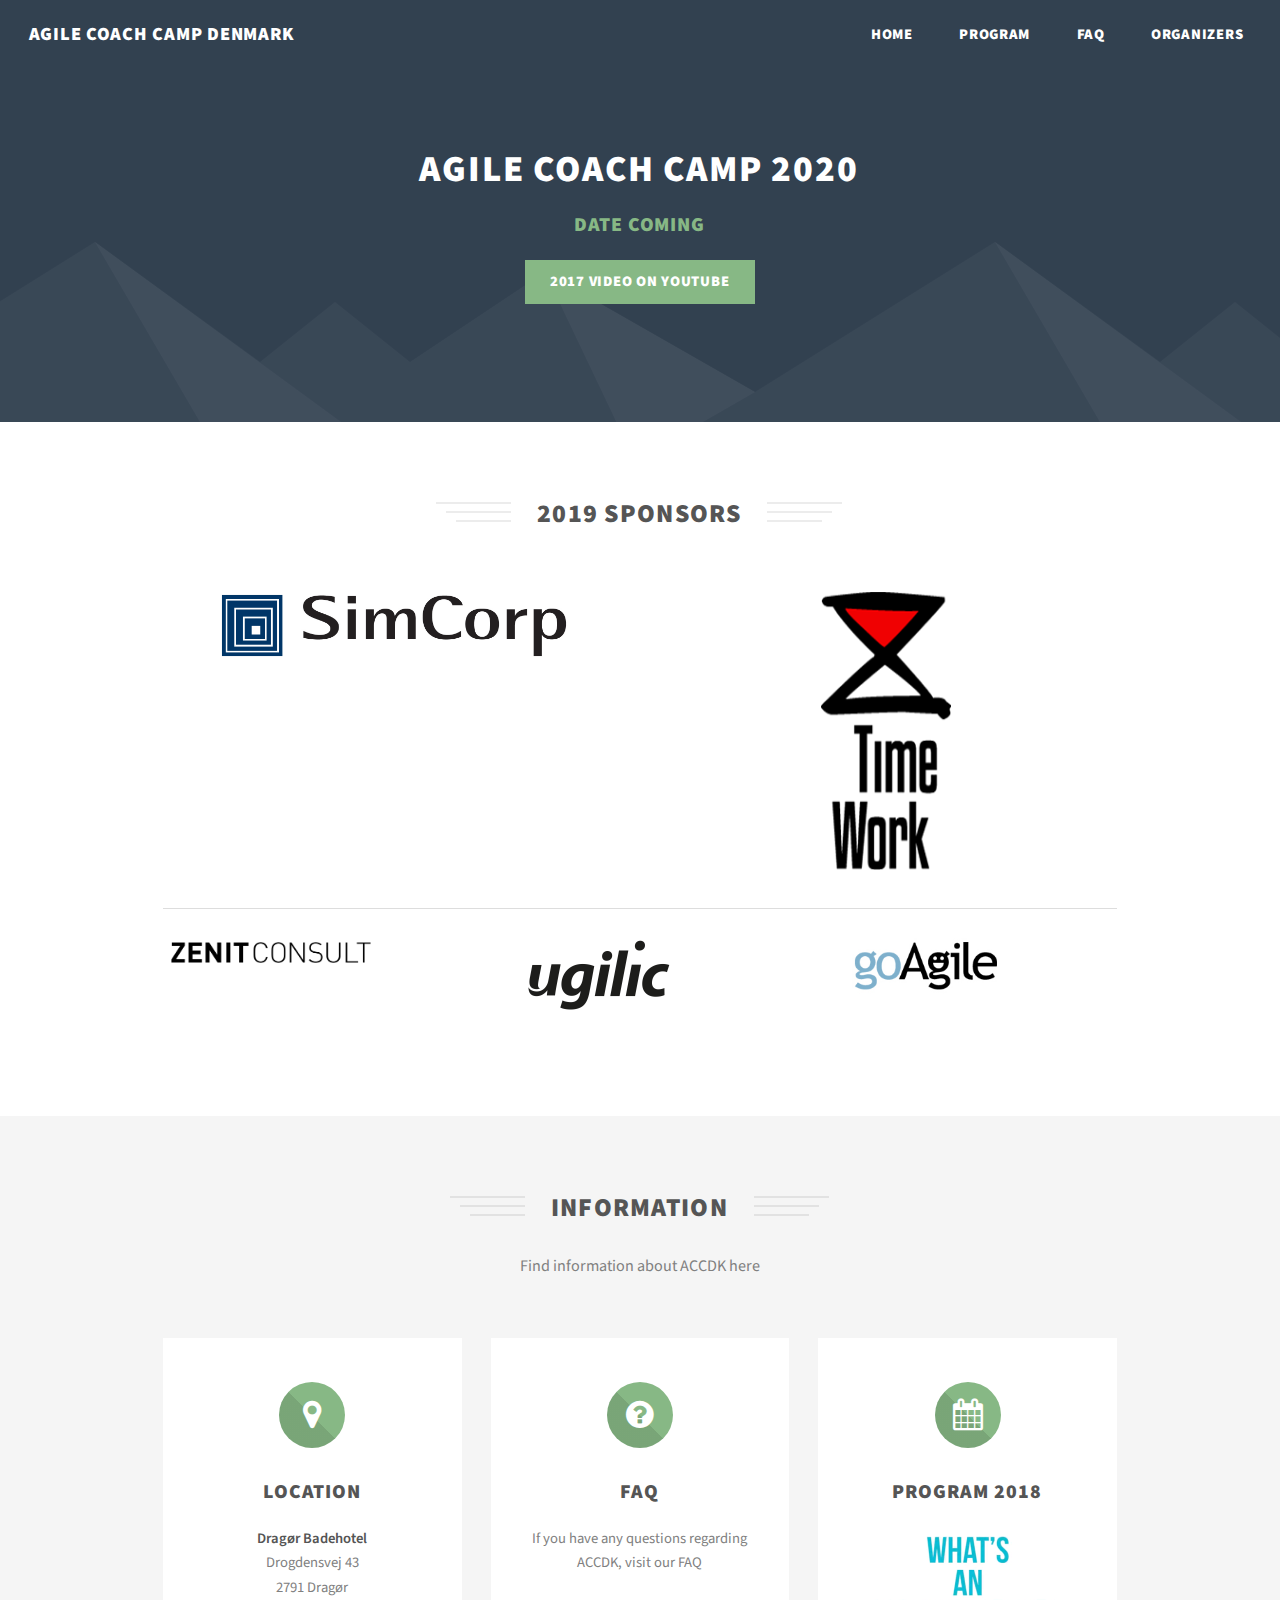
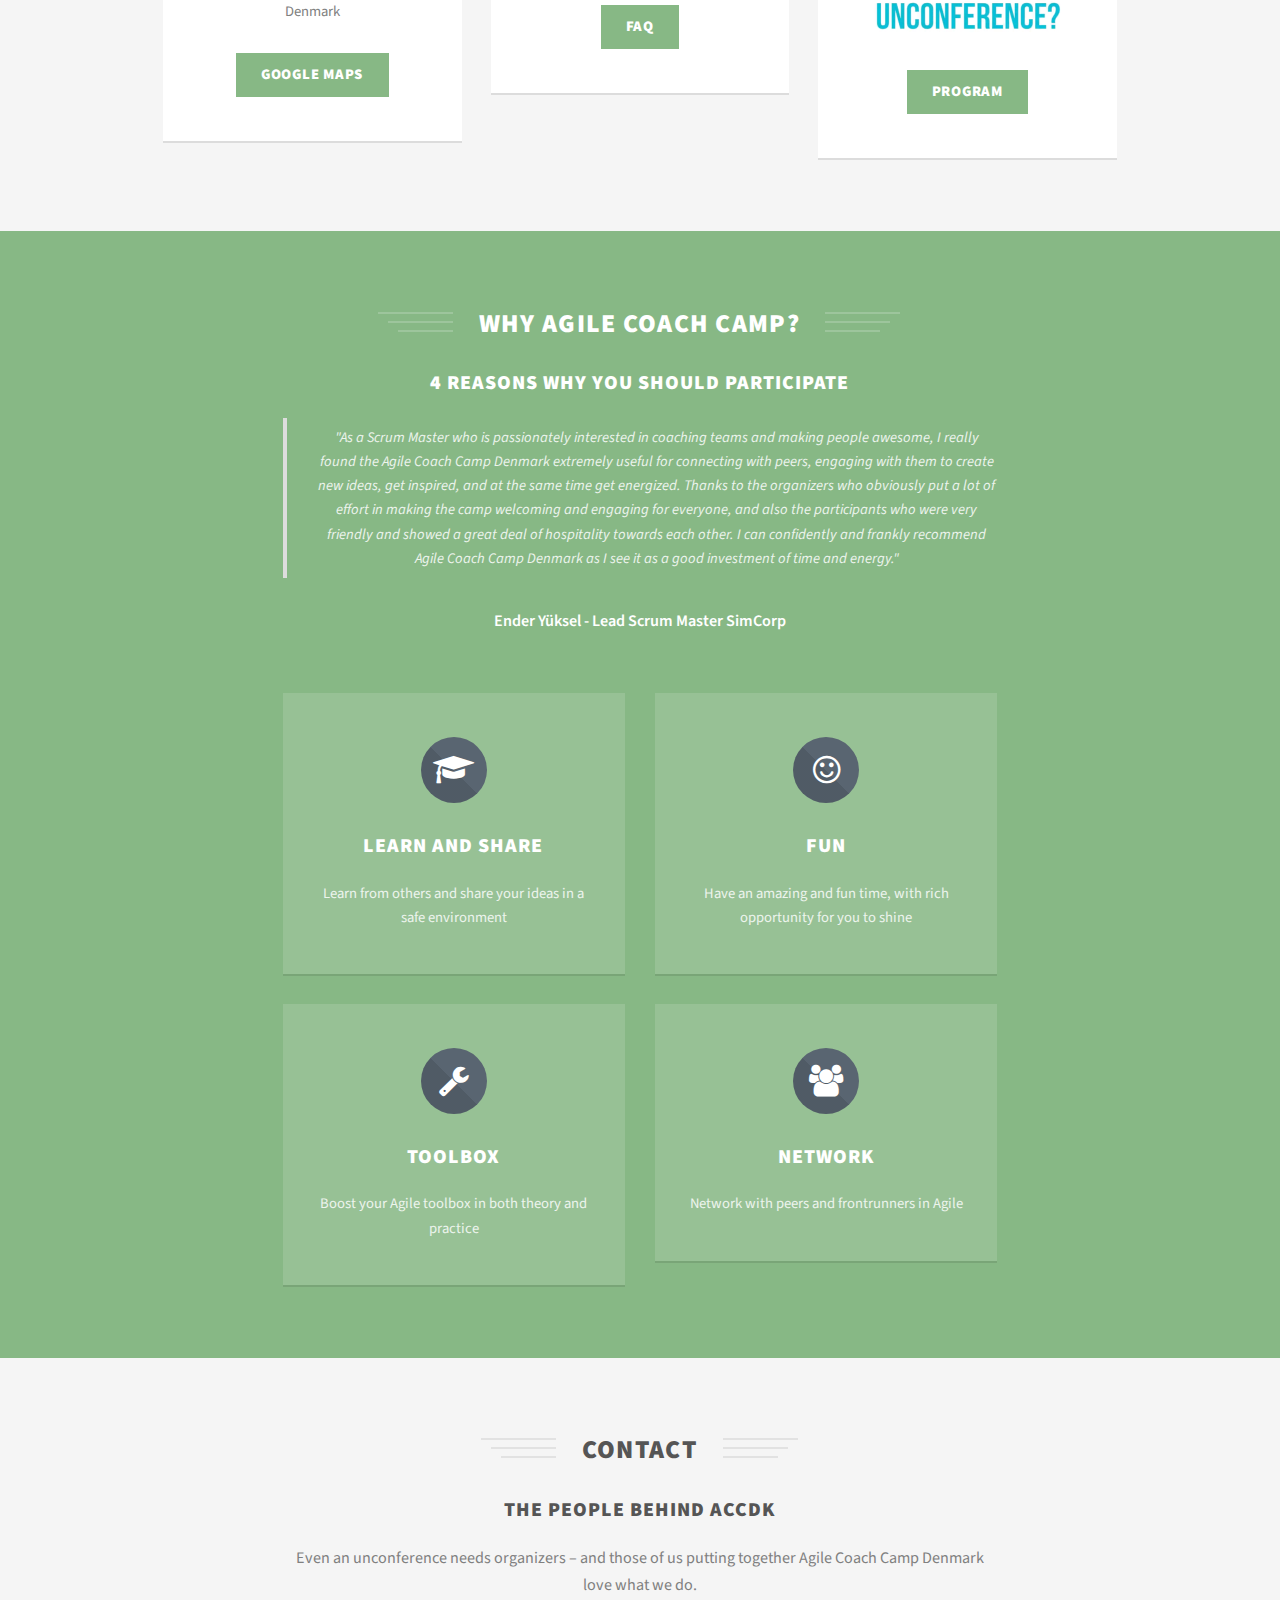
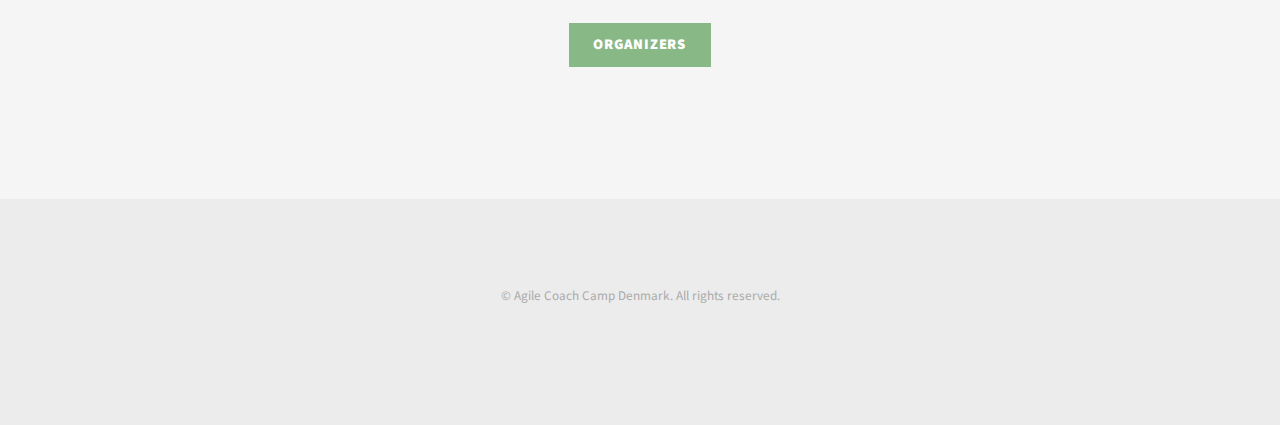
==== commit d88e46e4: "2018 program" ====
--- a/index.html
+++ b/index.html
@@ -148,7 +148,7 @@
 					<div class="col-4 col-12-narrower">
 						<section class="box special">
 							<i class="icon major fa-calendar"></i>
-							<h3>Program 2019</h3>
+							<h3>Program 2018</h3>
 							<a href="https://www.youtube.com/watch?v=CcwCamvpFLw" target="_blank" class="image org-pic"><img src="images/youtube-link.png" style="width: 200px" alt="" /></a>
 							<br>
 							<br>
